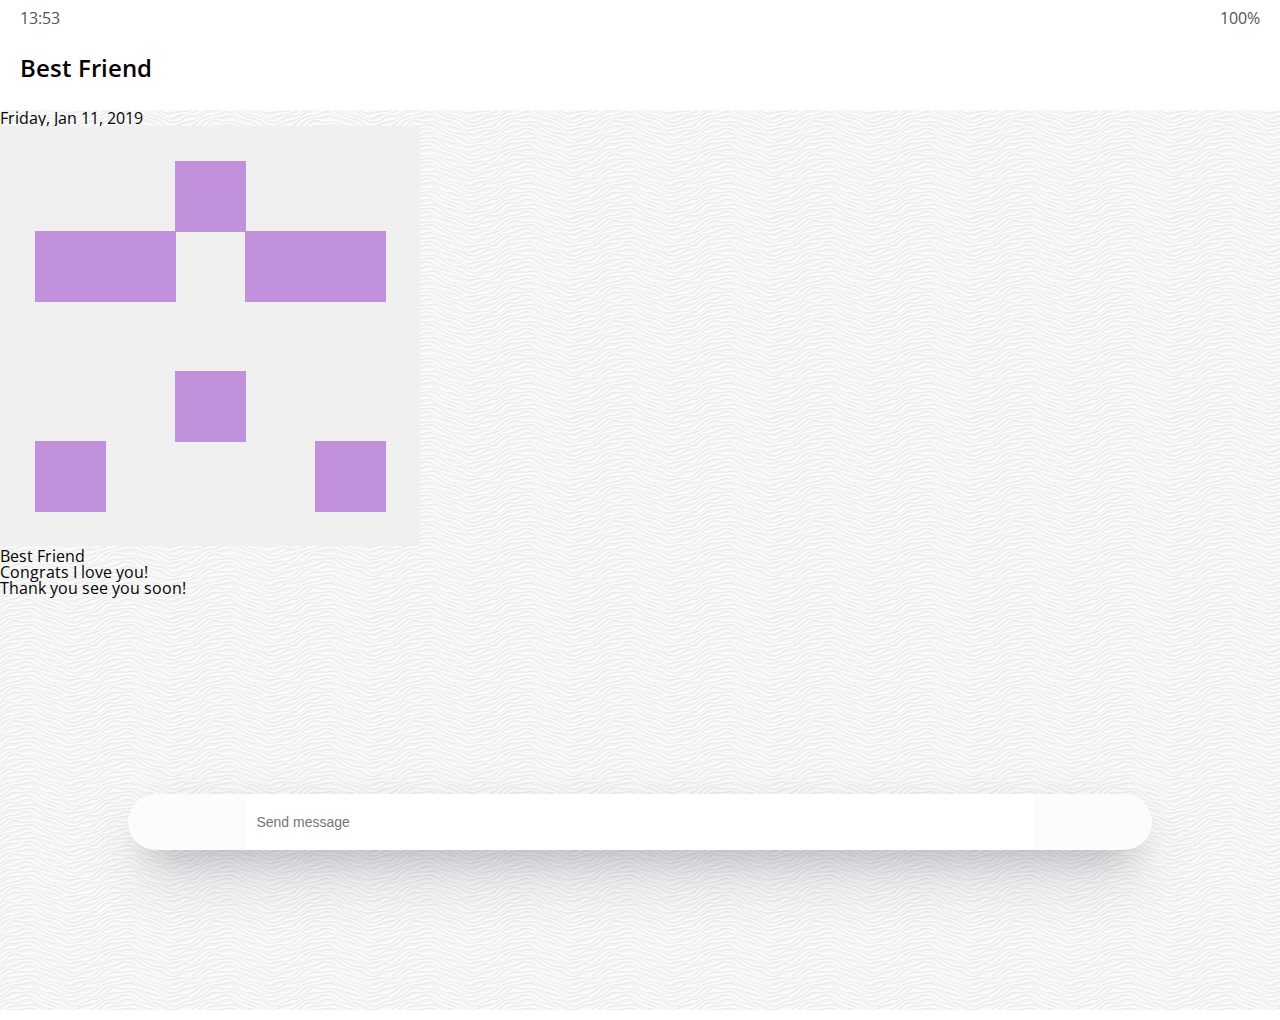
==== chat.html @ 8ab4a562 "#2.12 chats screen - part.1" ====
<!DOCTYPE html>
<html lang="ko">
  <head>
    <meta charset="UTF-8" />
    <meta
      name="viewport"
      content="width=device-width, user-scalable=no, initial-scale=1.0, maximum-scale=1.0, minimum-scale=1.0"
    />
    <meta http-equiv="X-UA-Compatible" content="ie=edge" />
    <link
      rel="stylesheet"
      href="https://use.fontawesome.com/releases/v5.8.1/css/all.css"
      integrity="sha384-50oBUHEmvpQ+1lW4y57PTFmhCaXp0ML5d60M1M7uH2+nqUivzIebhndOJK28anvf"
      crossorigin="anonymous"
    />
    <link rel="stylesheet" href="css/styles.css" />
    <title>Chat | Cacao Clone</title>
  </head>
  <body class="chats-body">
    <div class="status-bar">
      <div class="status-bar__column">
        <span class="status-bar__clock">13:53</span>
      </div>
      <div class="status-bar__column">
        <i class="fas fa-clock"></i>
        <i class="fas fa-volume-mute"></i>
        <i class="fas fa-wifi"></i>
        <i class="fas fa-battery-full"></i>
        <span class="status-bar__battery-level">100%</span>
      </div>
    </div>
    <header class="header">
      <div class="header__header-column">
        <a href="index.html">
          <i class="fas fa-arrow-left"></i>
        </a>
        <h1 class="header__title">Best Friend</h1>
      </div>
      <div class="header__header-column">
        <span class="header__icon">
          <i class="fas fa-search"></i>
        </span>
        <span class="header__icon">
          <i class="fas fa-bars"></i>
        </span>
      </div>
    </header>
    <main class="chat">
      <ul class="chat__messages">
        <span class="chat__timestamp">Friday, Jan 11, 2019</span>
        <li class="incoming-message message">
          <img src="images/avatar.png" class="m-avatar message-avatar" alt="" />
          <div class="message__content">
            <span class="message__author">Best Friend</span>
            <div class="message_bubble">
              Congrats I love you!
            </div>
          </div>
          <span class="message__timestamp"></span>
        </li>
        <li class="incoming-message message">
          <span class="message__timestamp"></span>
          <div class="message__content">
            <div class="message_bubble">
              Thank you see you soon!
            </div>
          </div>
        </li>
      </ul>
    </main>
    <div class="chat__write">
      <div class="chat__write-column">
        <i class="far fa-plus-square"></i>
      </div>
      <div class="chat__write-column">
        <input
          type="text"
          placeholder="Send message"
          class="chat__write-input"
        />
      </div>
      <div class="chat__write-column">
        <span class="chat__write-icon">
            <i class="far fa-smile-wink"></i>
        </span
        ><span class="chat__write-icon">
          <i class="fas fa-microphone"></i>
      </span>
      </div>
    </div>
  </body>
</html>
---- css/styles.css ----
@import url("https://fonts.googleapis.com/css?family=Open+Sans:300,400,600");
@import "reset.css";
@import "status-bar.css";
@import "header.css";
@import "nav-bar.css";
@import "friend.css";
@import "friends.css";
@import "find.css";
@import "more.css";
@import "settings.css";
@import "chat.css";

* {
  box-sizing: border-box;
}

body {
  background-color: white;
  padding: 10px 20px;
  color: #020202;
  font-family: "Open Sans", -apple-system, BlinkMacSystemFont, "Segoe UI",
    Roboto, Oxygen, Ubuntu, Cantarell, "Helvetica Neue", sans-serif;
}

a {
  color: inherit;
  text-decoration: none;
}
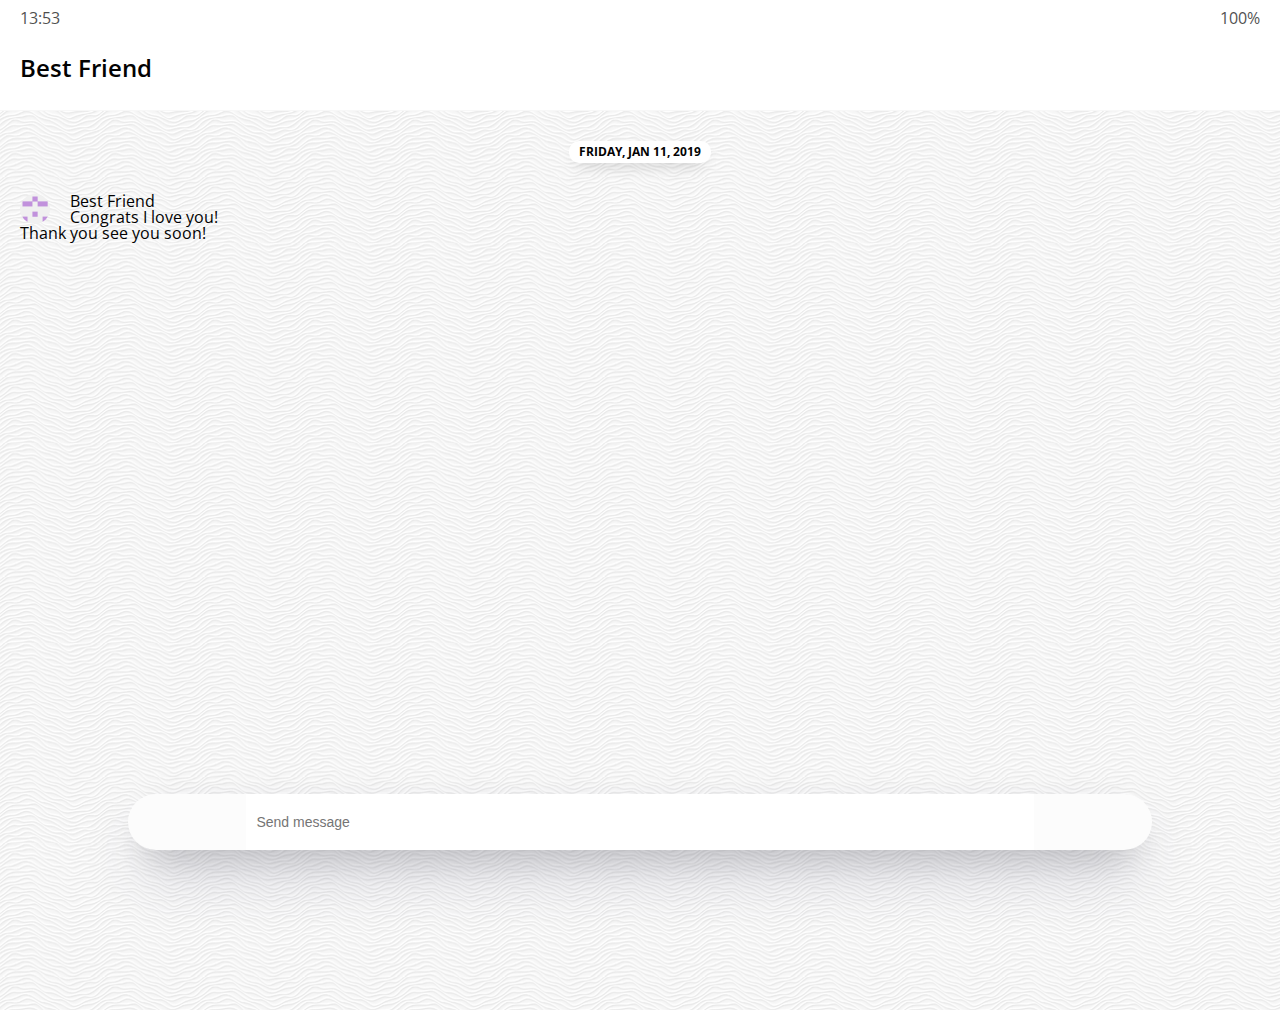
==== commit 53159e94: "#chats screen part two" ====
--- a/chat.html
+++ b/chat.html
@@ -45,7 +45,7 @@
         </span>
       </div>
     </header>
-    <main class="chat">
+    <main class="chat-screen">
       <ul class="chat__messages">
         <span class="chat__timestamp">Friday, Jan 11, 2019</span>
         <li class="incoming-message message">
@@ -56,10 +56,9 @@
               Congrats I love you!
             </div>
           </div>
-          <span class="message__timestamp"></span>
         </li>
         <li class="incoming-message message">
-          <span class="message__timestamp"></span>
+          <span class="sent__timestamp"></span>
           <div class="message__content">
             <div class="message_bubble">
               Thank you see you soon!
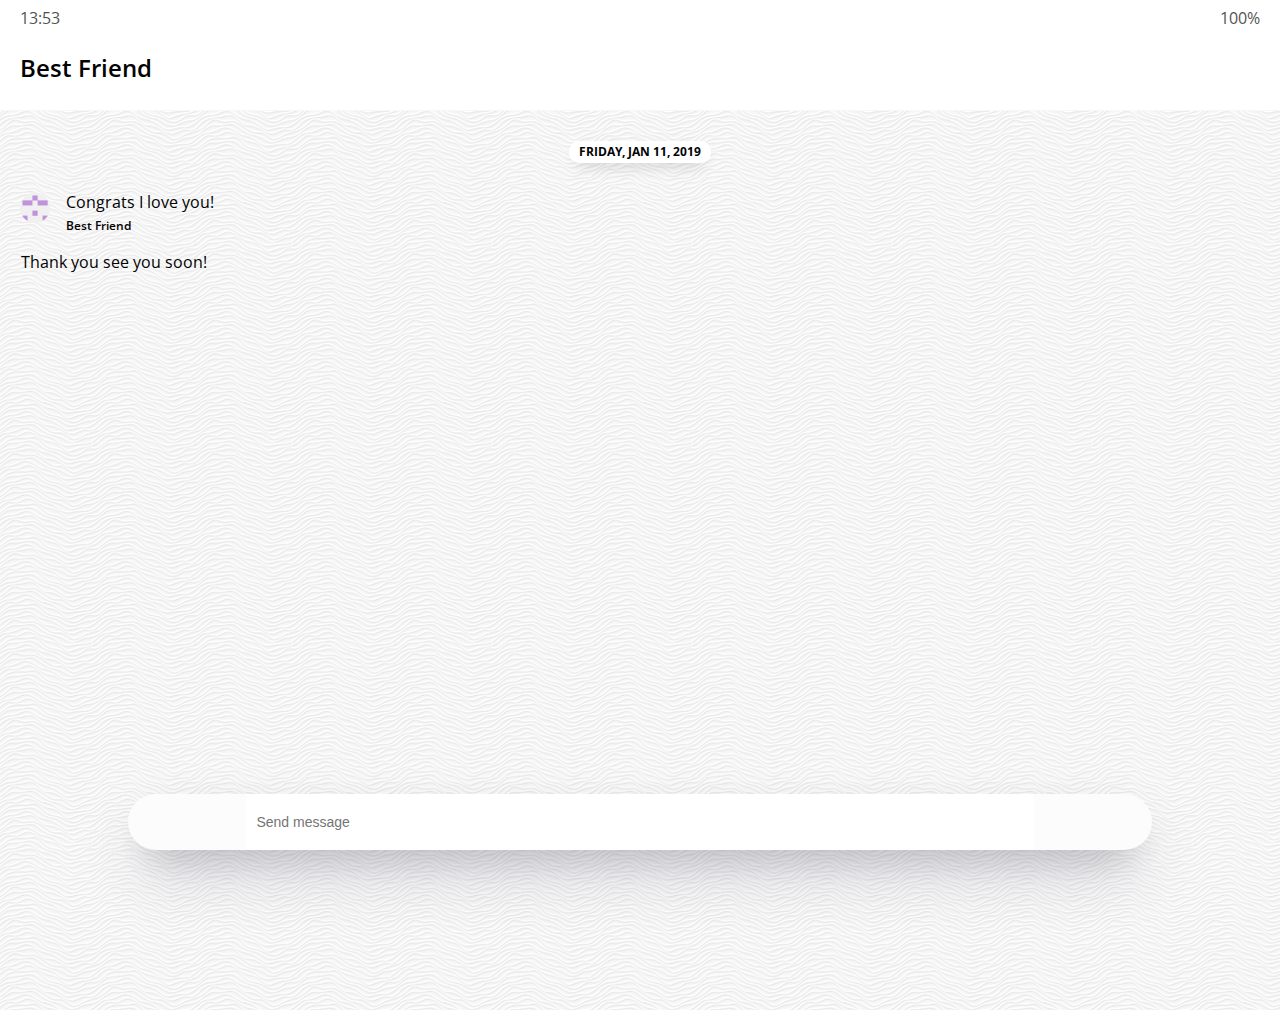
==== commit 20912614: "#2.14 chat screen -part.3" ====
--- a/chat.html
+++ b/chat.html
@@ -51,14 +51,13 @@
         <li class="incoming-message message">
           <img src="images/avatar.png" class="m-avatar message-avatar" alt="" />
           <div class="message__content">
-            <span class="message__author">Best Friend</span>
             <div class="message_bubble">
               Congrats I love you!
             </div>
+            <span class="message__author">Best Friend</span>
           </div>
         </li>
         <li class="incoming-message message">
-          <span class="sent__timestamp"></span>
           <div class="message__content">
             <div class="message_bubble">
               Thank you see you soon!
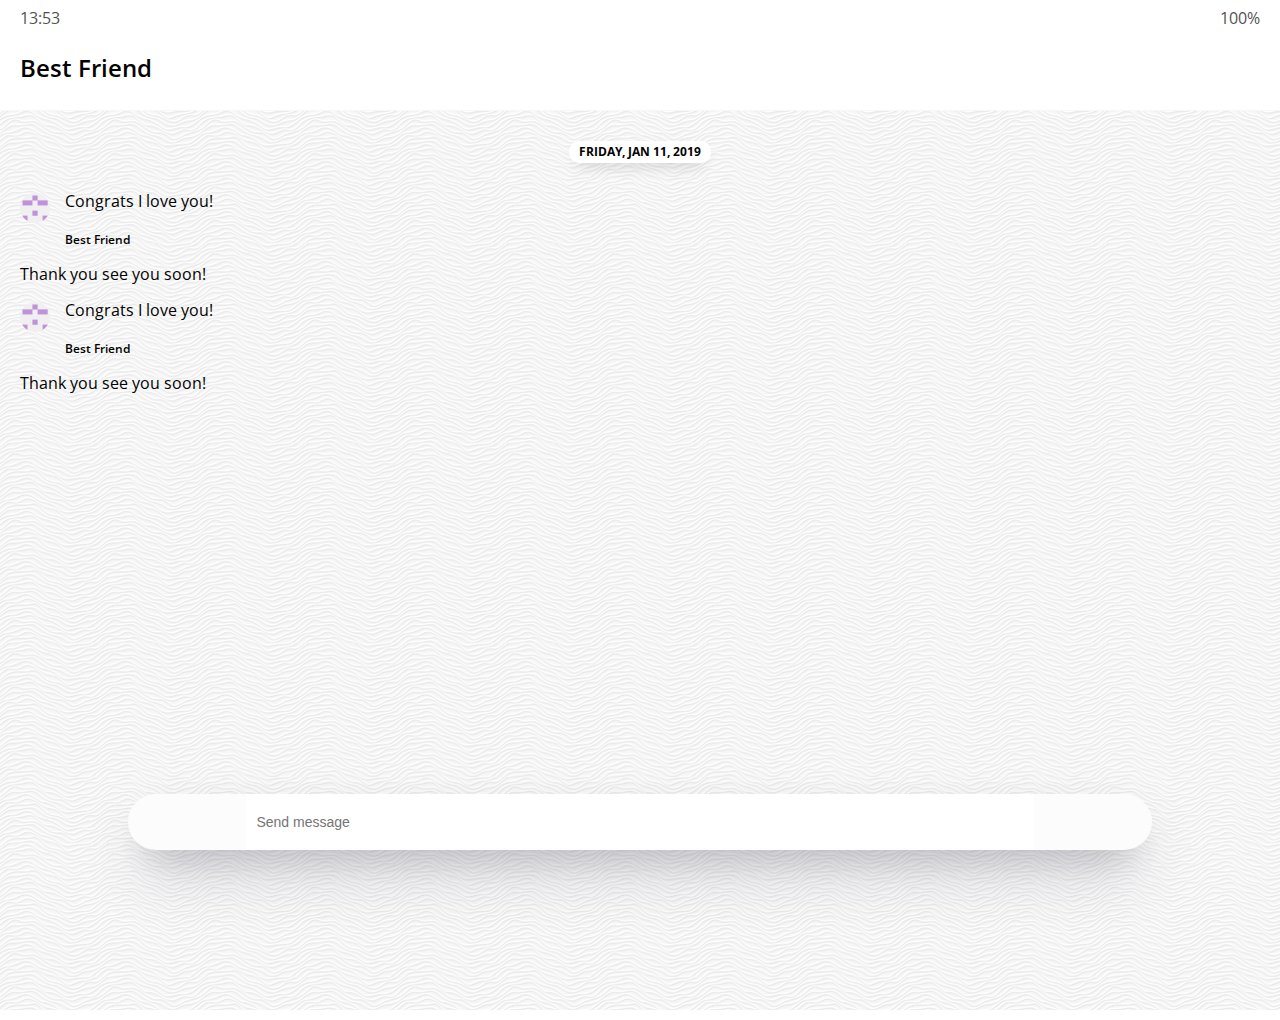
==== commit e6c7de57: "#2.15 chat screen part.4" ====
--- a/chat.html
+++ b/chat.html
@@ -51,17 +51,33 @@
         <li class="incoming-message message">
           <img src="images/avatar.png" class="m-avatar message-avatar" alt="" />
           <div class="message__content">
-            <div class="message_bubble">
+            <span class="message_bubble">
               Congrats I love you!
-            </div>
+            </span>
             <span class="message__author">Best Friend</span>
           </div>
         </li>
         <li class="incoming-message message">
           <div class="message__content">
-            <div class="message_bubble">
+            <span class="message_bubble">
               Thank you see you soon!
-            </div>
+            </span>
+          </div>
+        </li>
+        <li class="incoming-message message">
+          <img src="images/avatar.png" class="m-avatar message-avatar" alt="" />
+          <div class="message__content">
+            <span class="message_bubble">
+              Congrats I love you!
+            </span>
+            <span class="message__author">Best Friend</span>
+          </div>
+        </li>
+        <li class="incoming-message message">
+          <div class="message__content">
+            <span class="message_bubble">
+              Thank you see you soon!
+            </span>
           </div>
         </li>
       </ul>
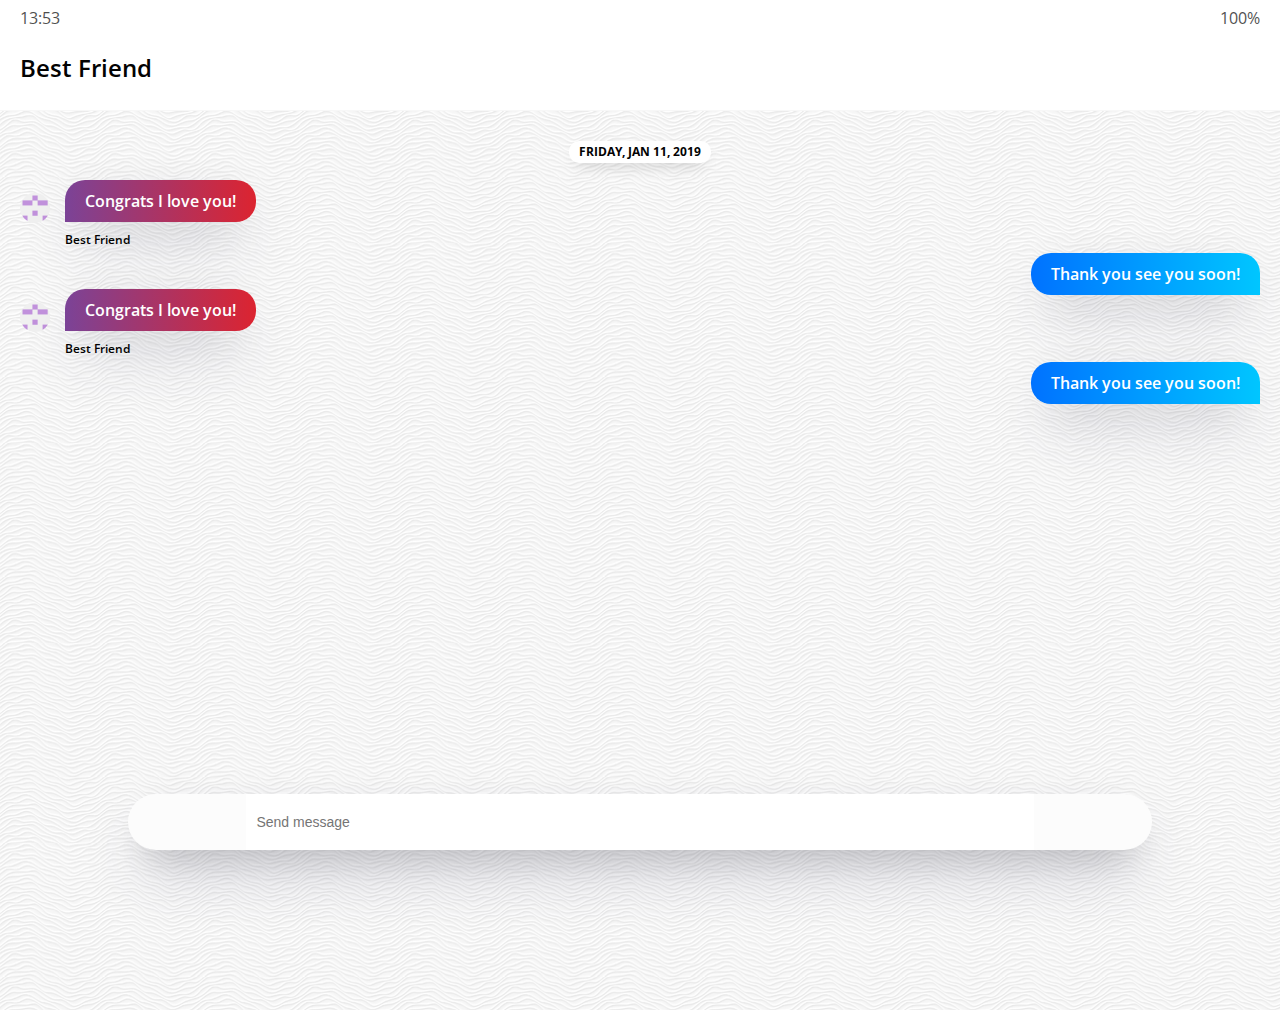
==== commit 6ce6d76b: "chat screen 오류 수정" ====
--- a/chat.html
+++ b/chat.html
@@ -51,15 +51,15 @@
         <li class="incoming-message message">
           <img src="images/avatar.png" class="m-avatar message-avatar" alt="" />
           <div class="message__content">
-            <span class="message_bubble">
+            <span class="message__bubble">
               Congrats I love you!
             </span>
             <span class="message__author">Best Friend</span>
           </div>
         </li>
-        <li class="incoming-message message">
+        <li class="sent-message message">
           <div class="message__content">
-            <span class="message_bubble">
+            <span class="message__bubble">
               Thank you see you soon!
             </span>
           </div>
@@ -67,15 +67,15 @@
         <li class="incoming-message message">
           <img src="images/avatar.png" class="m-avatar message-avatar" alt="" />
           <div class="message__content">
-            <span class="message_bubble">
+            <span class="message__bubble">
               Congrats I love you!
             </span>
             <span class="message__author">Best Friend</span>
           </div>
         </li>
-        <li class="incoming-message message">
+        <li class="sent-message message">
           <div class="message__content">
-            <span class="message_bubble">
+            <span class="message__bubble">
               Thank you see you soon!
             </span>
           </div>
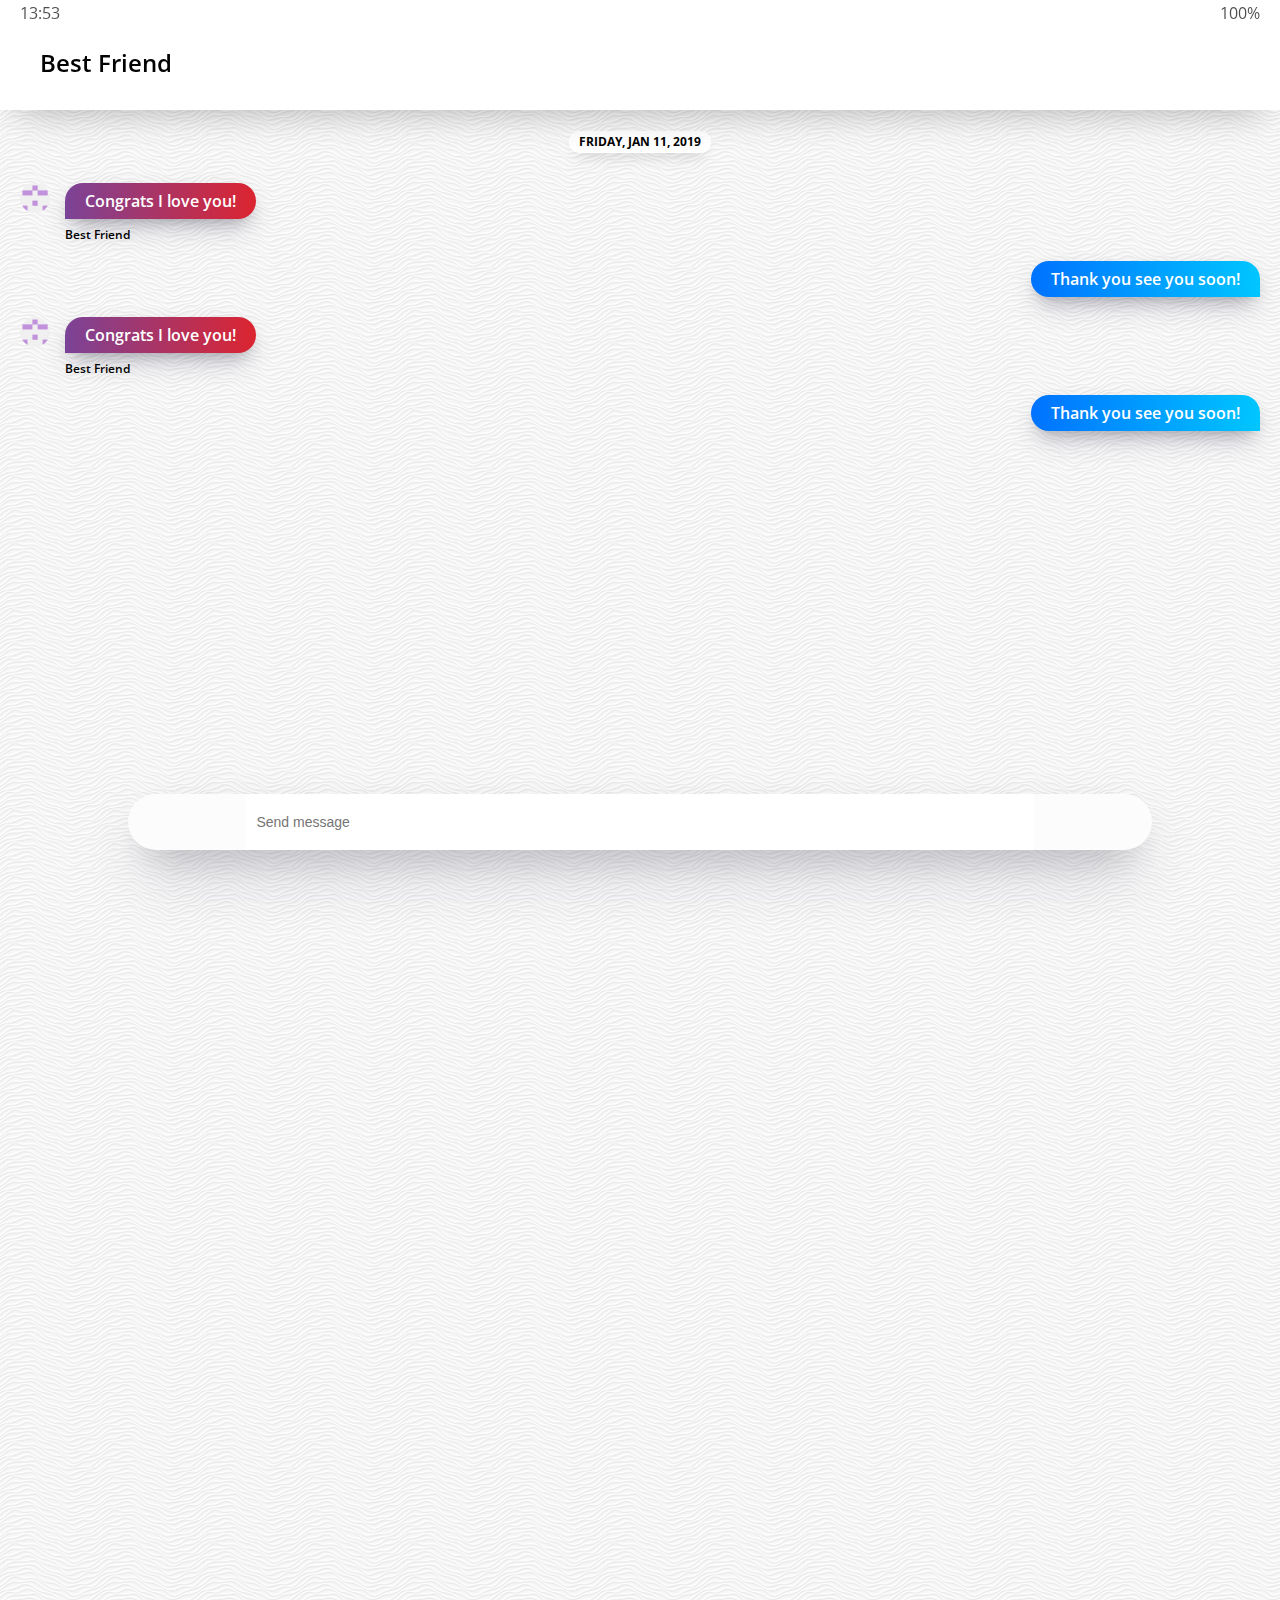
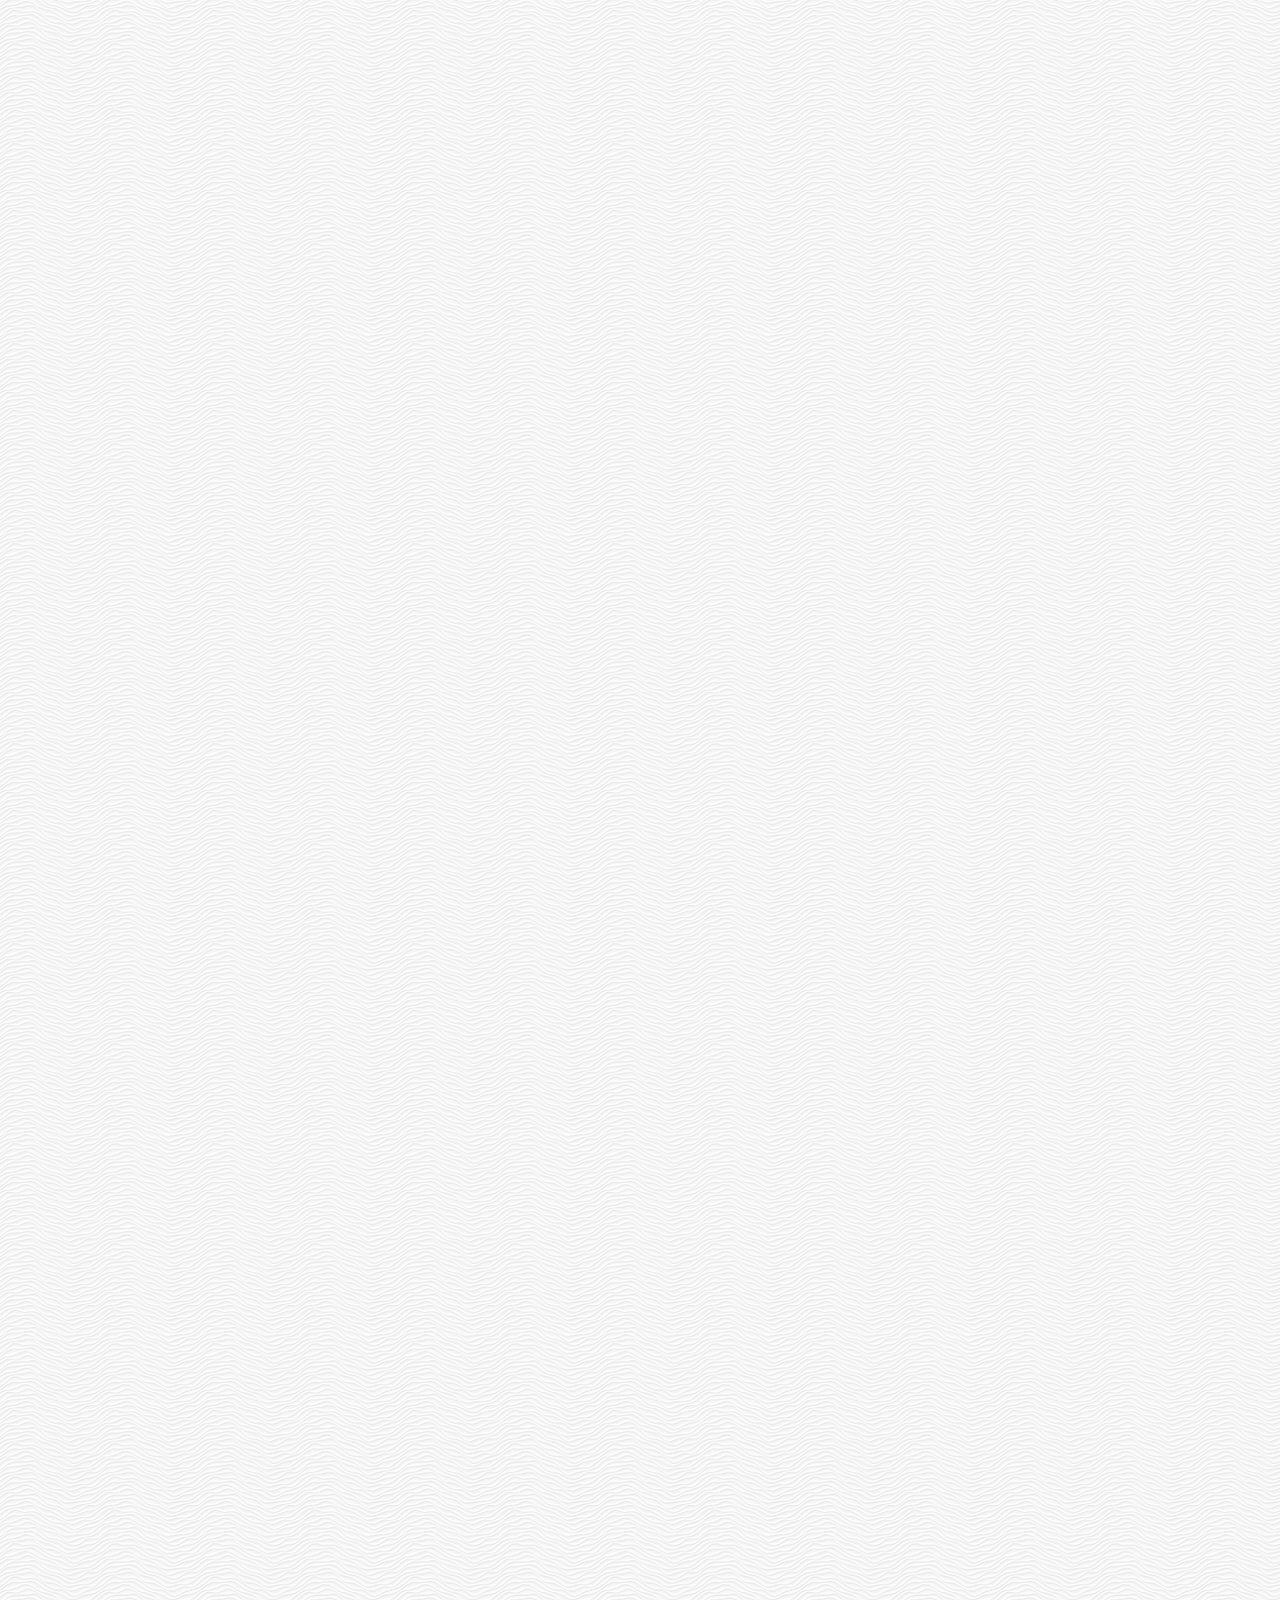
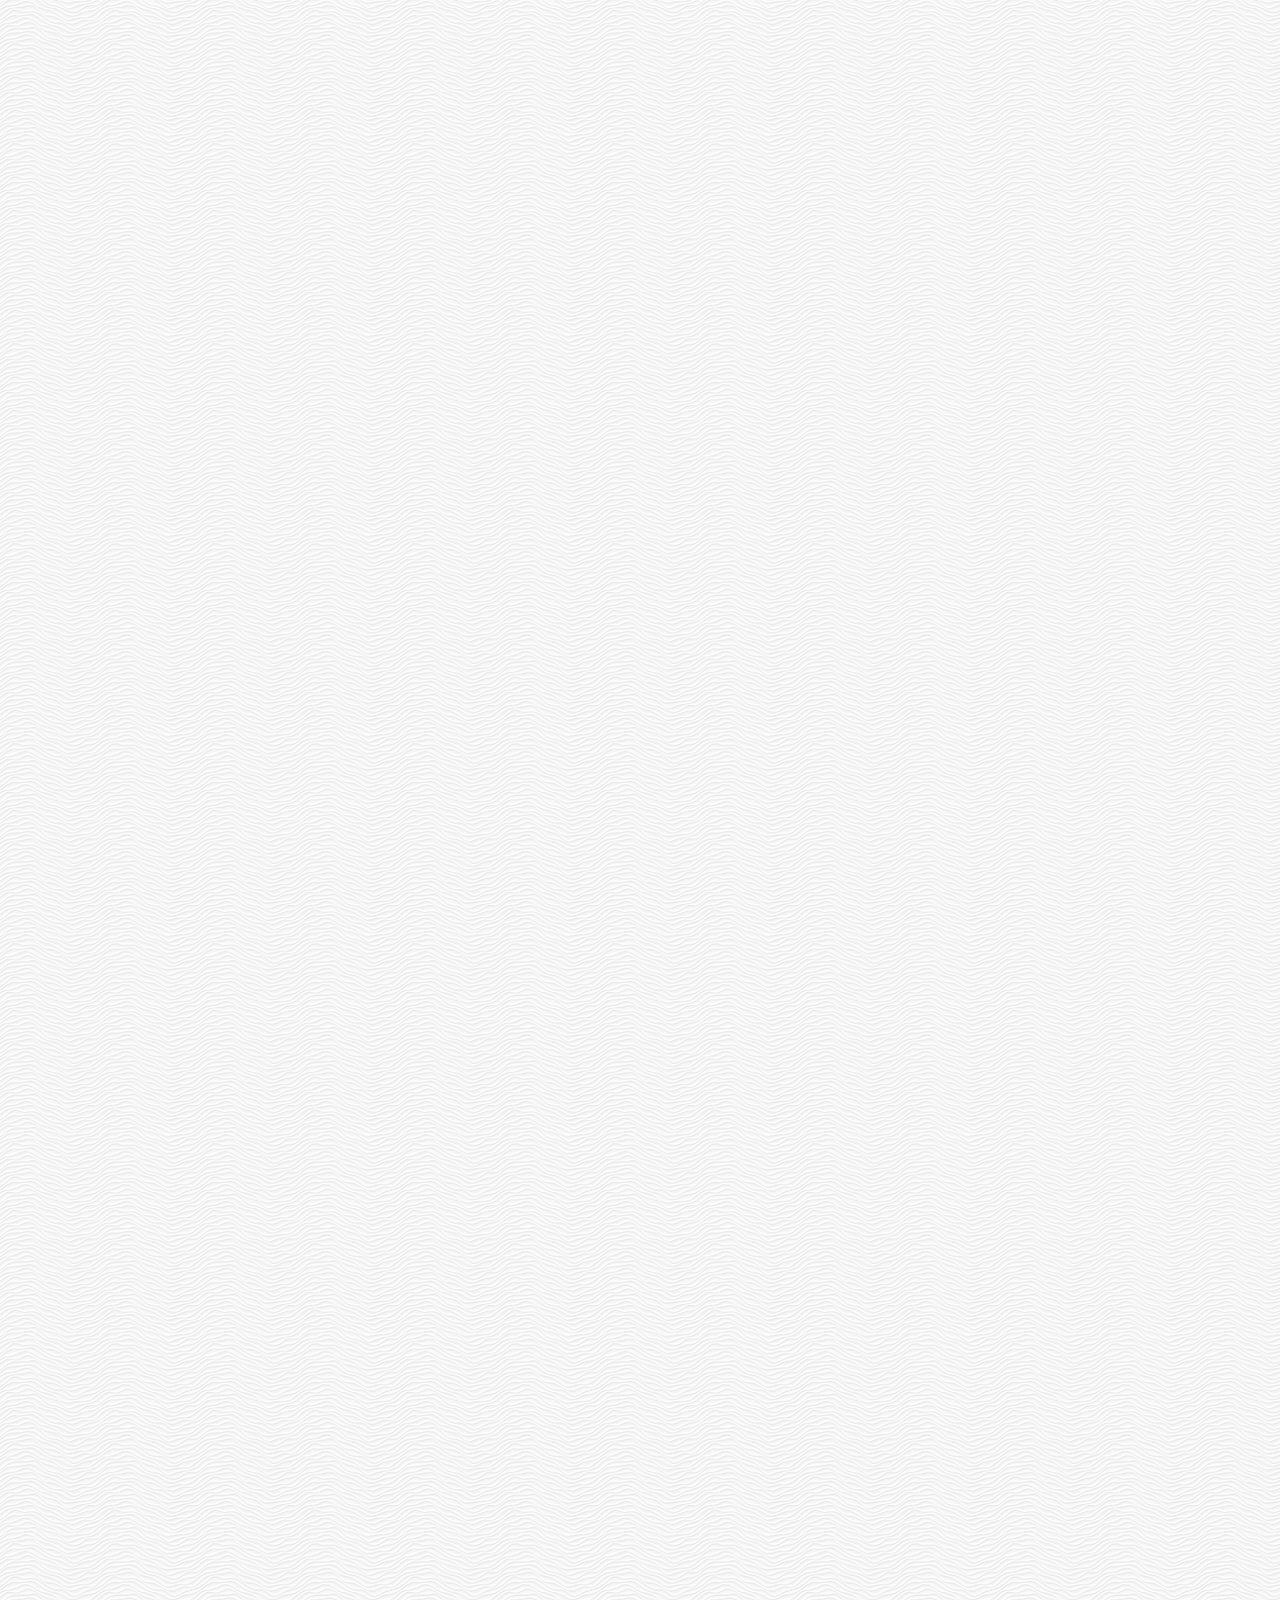
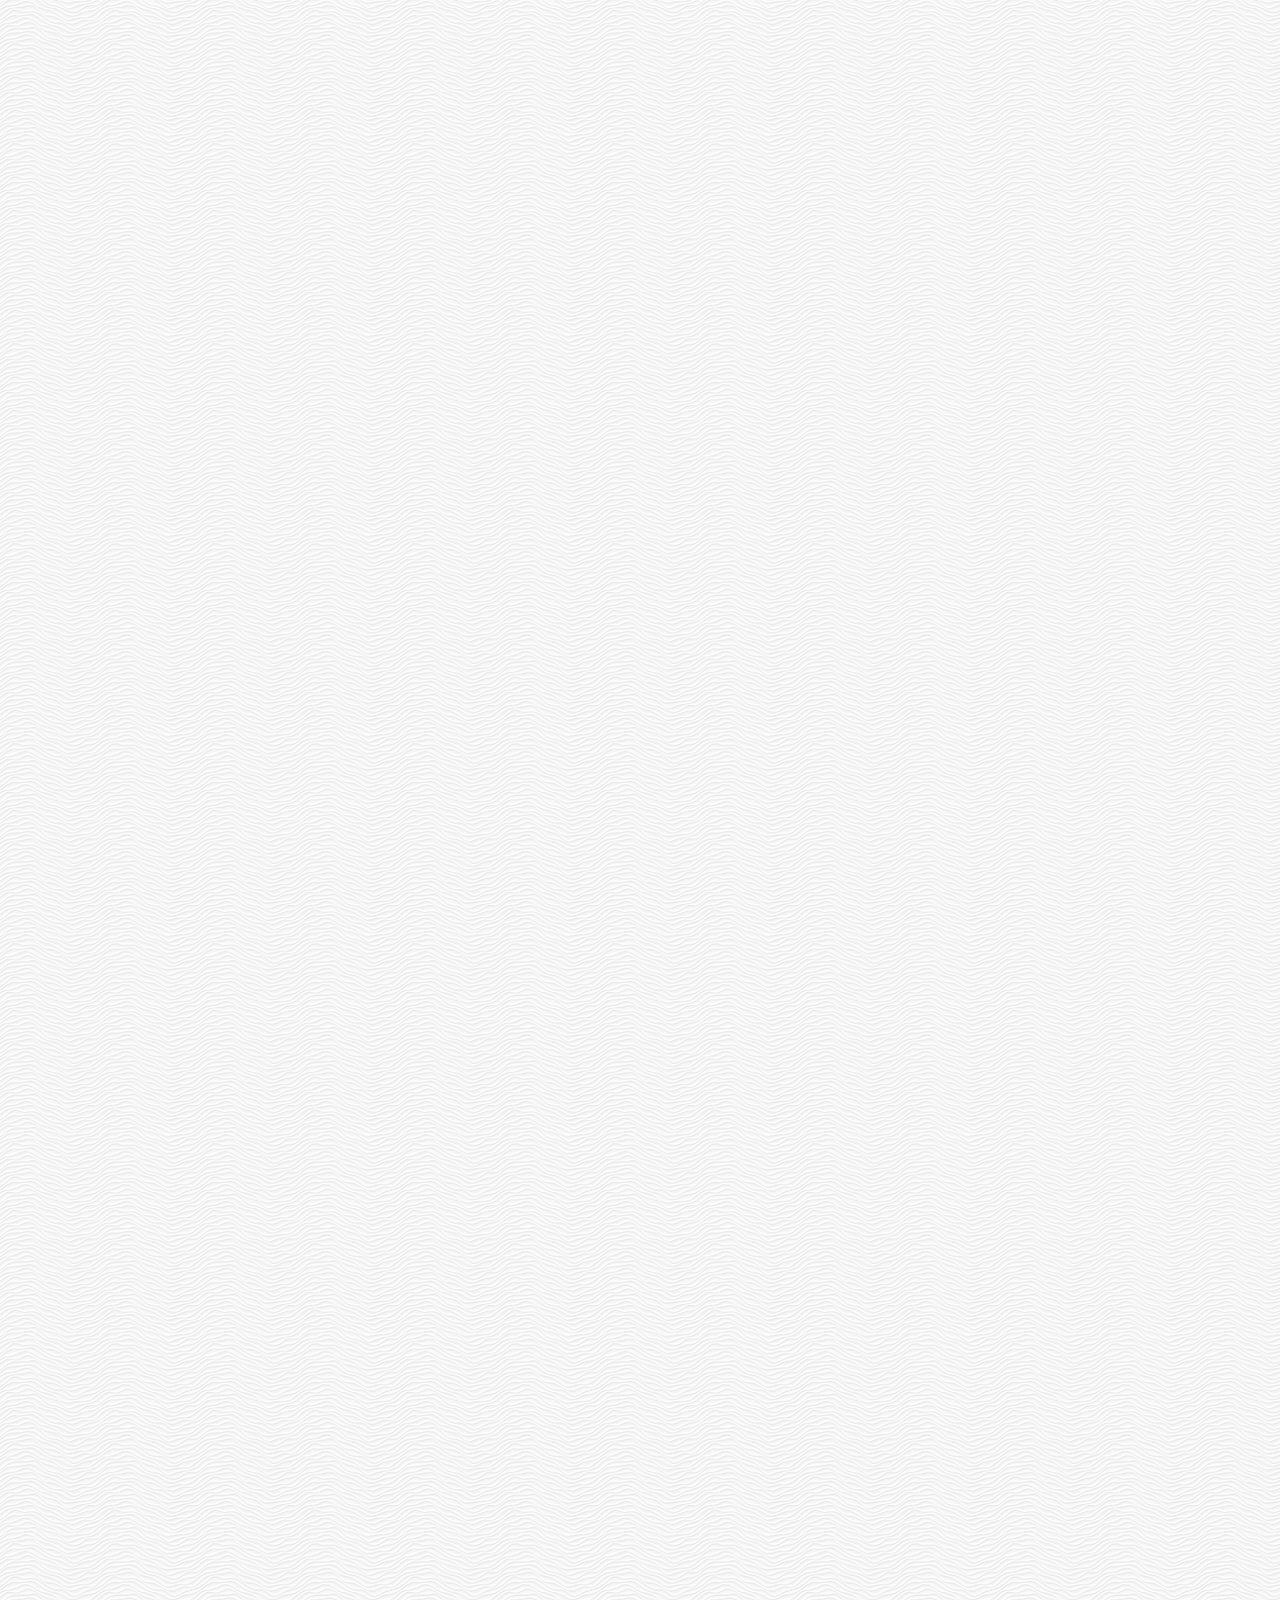
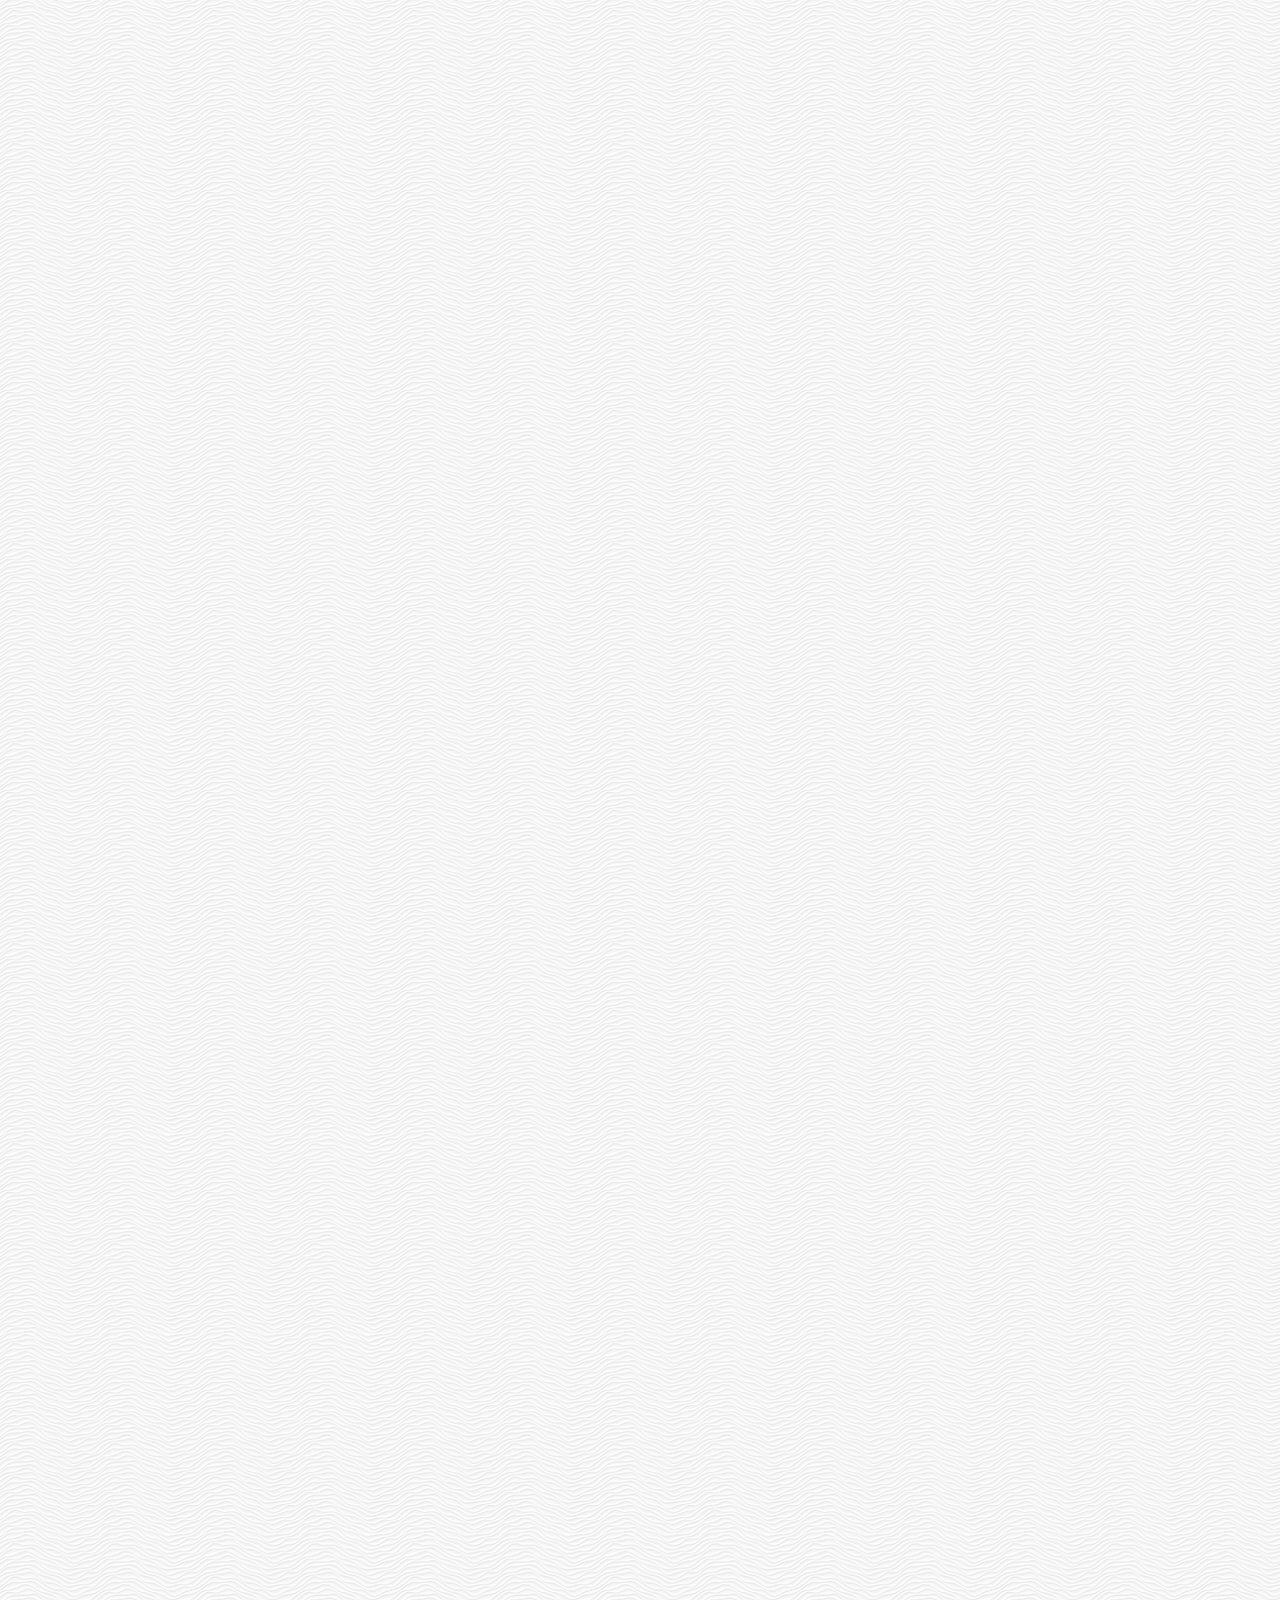
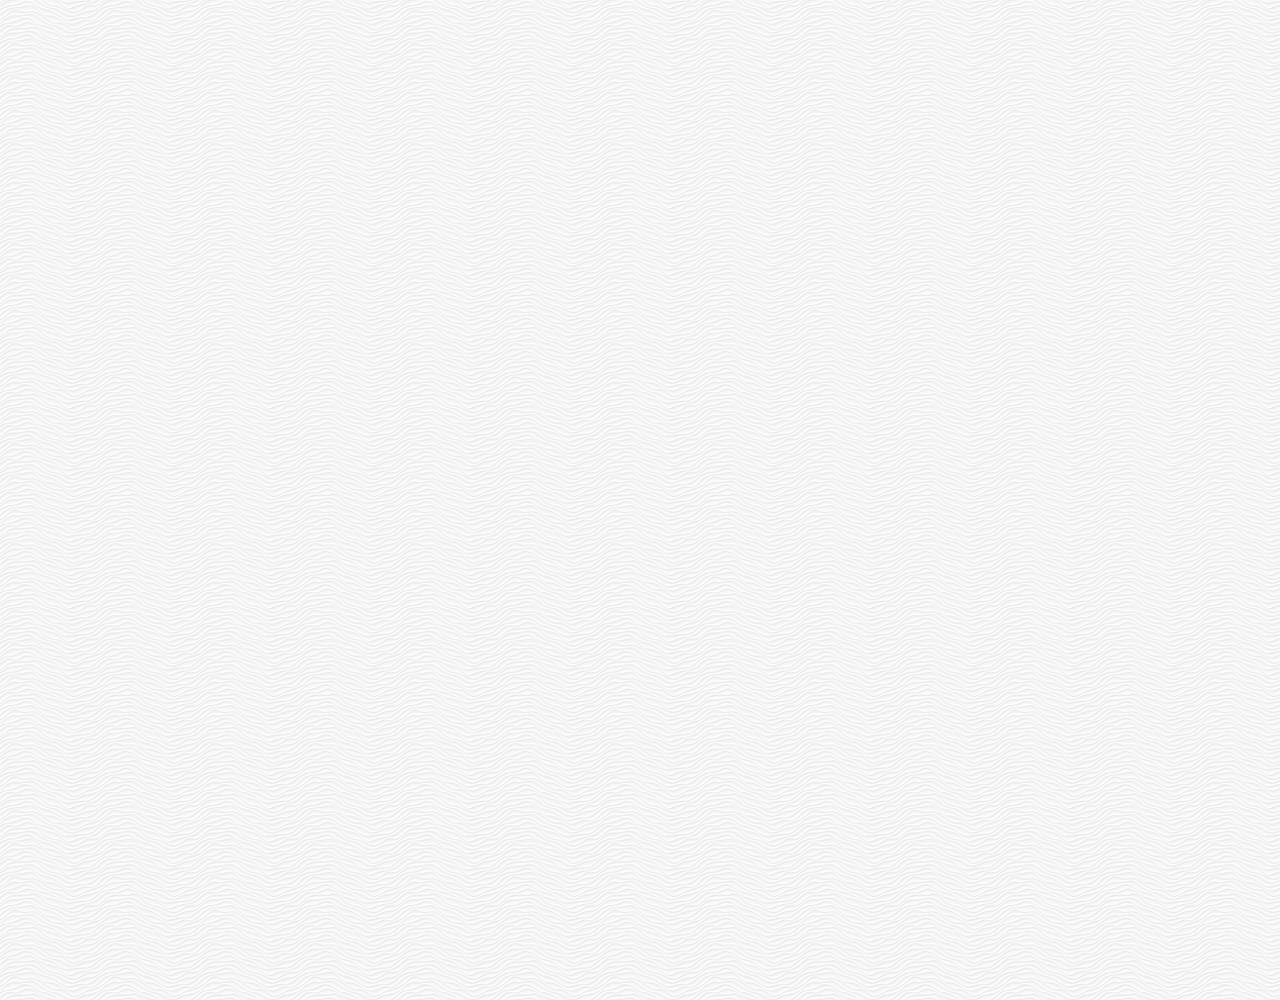
==== commit 796b2c63: "#3.0 fixed header" ====
--- a/chat.html
+++ b/chat.html
@@ -17,34 +17,36 @@
     <title>Chat | Cacao Clone</title>
   </head>
   <body class="chats-body">
-    <div class="status-bar">
-      <div class="status-bar__column">
-        <span class="status-bar__clock">13:53</span>
+    <div class="header-wrapper">
+      <div class="status-bar">
+        <div class="status-bar__column">
+          <span class="status-bar__clock">13:53</span>
+        </div>
+        <div class="status-bar__column">
+          <i class="fas fa-clock"></i>
+          <i class="fas fa-volume-mute"></i>
+          <i class="fas fa-wifi"></i>
+          <i class="fas fa-battery-full"></i>
+          <span class="status-bar__battery-level">100%</span>
+        </div>
       </div>
-      <div class="status-bar__column">
-        <i class="fas fa-clock"></i>
-        <i class="fas fa-volume-mute"></i>
-        <i class="fas fa-wifi"></i>
-        <i class="fas fa-battery-full"></i>
-        <span class="status-bar__battery-level">100%</span>
-      </div>
+      <header class="header">
+        <div class="header__header-column">
+          <a href="index.html" class="header__back-btn">
+            <i class="fas fa-arrow-left"></i>
+          </a>
+          <h1 class="header__title">Best Friend</h1>
+        </div>
+        <div class="header__header-column">
+          <span class="header__icon">
+            <i class="fas fa-search"></i>
+          </span>
+          <span class="header__icon">
+            <i class="fas fa-bars"></i>
+          </span>
+        </div>
+      </header>
     </div>
-    <header class="header">
-      <div class="header__header-column">
-        <a href="index.html">
-          <i class="fas fa-arrow-left"></i>
-        </a>
-        <h1 class="header__title">Best Friend</h1>
-      </div>
-      <div class="header__header-column">
-        <span class="header__icon">
-          <i class="fas fa-search"></i>
-        </span>
-        <span class="header__icon">
-          <i class="fas fa-bars"></i>
-        </span>
-      </div>
-    </header>
     <main class="chat-screen">
       <ul class="chat__messages">
         <span class="chat__timestamp">Friday, Jan 11, 2019</span>
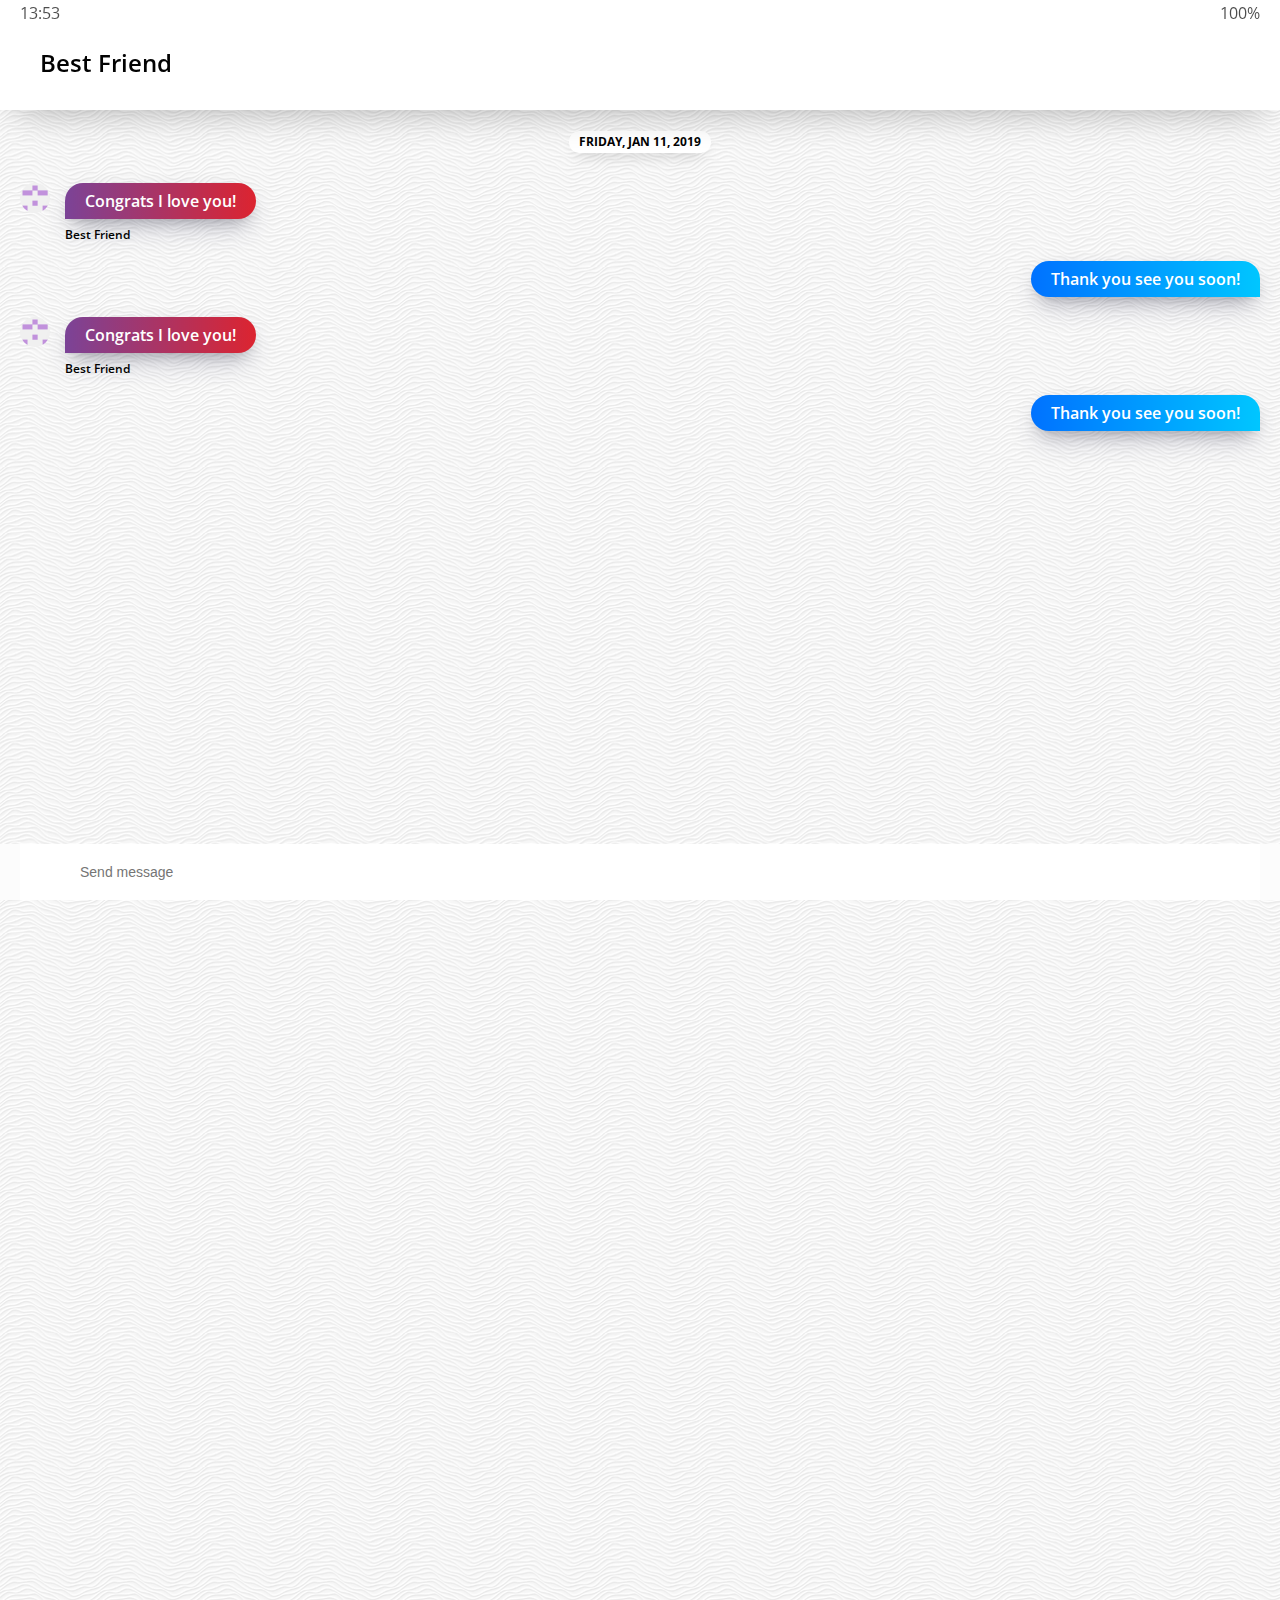
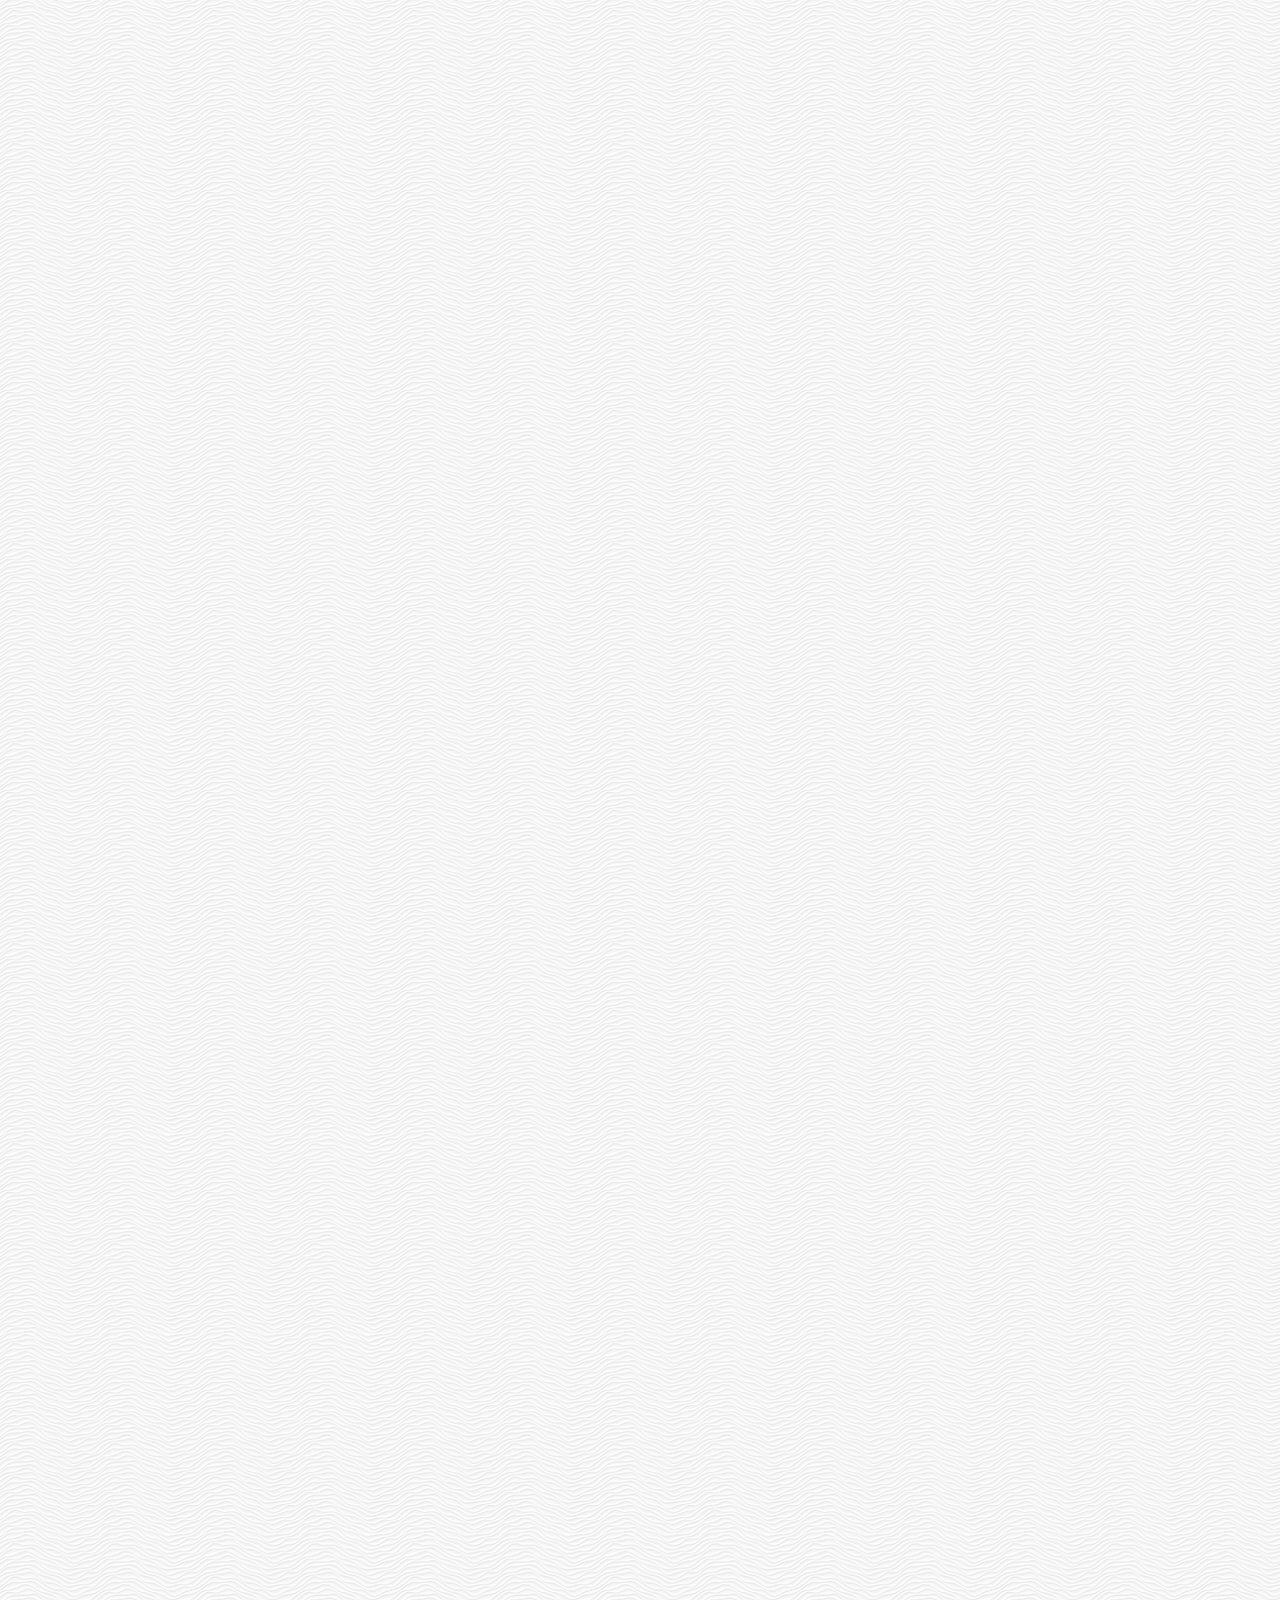
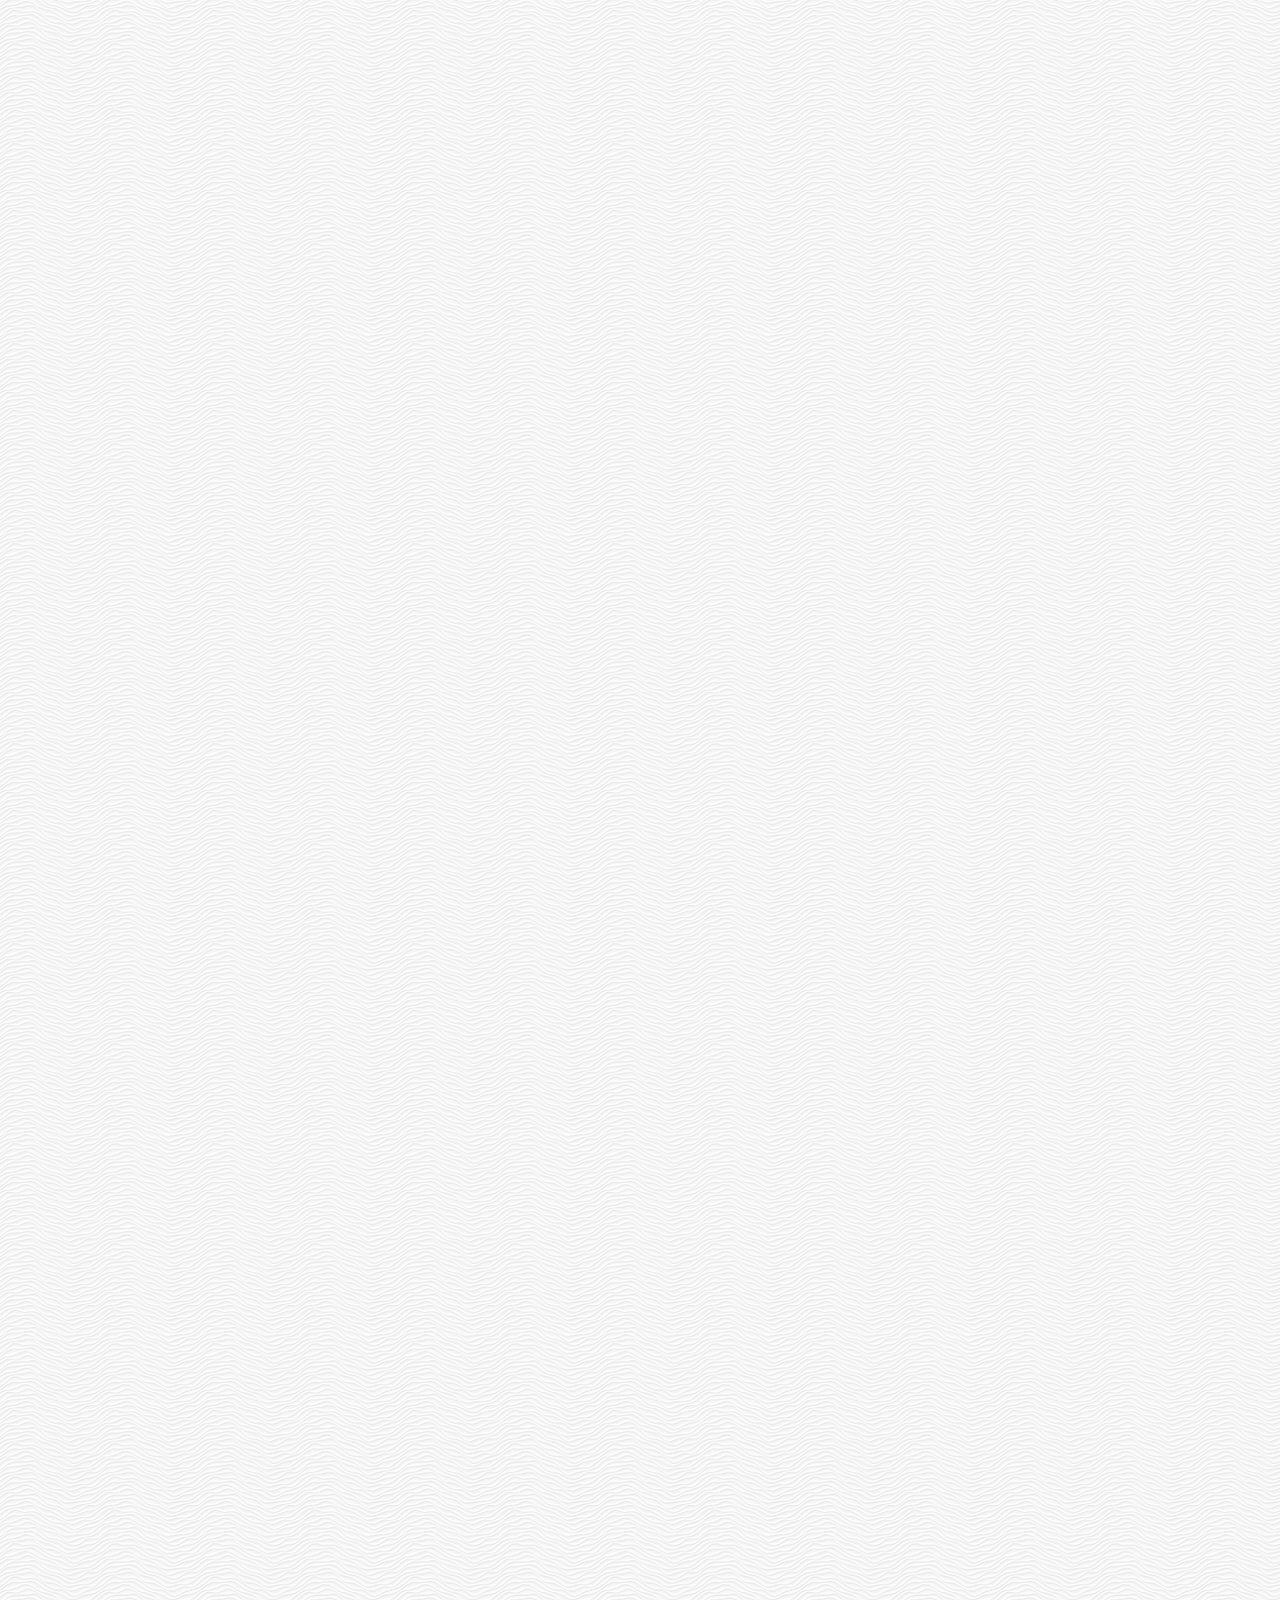
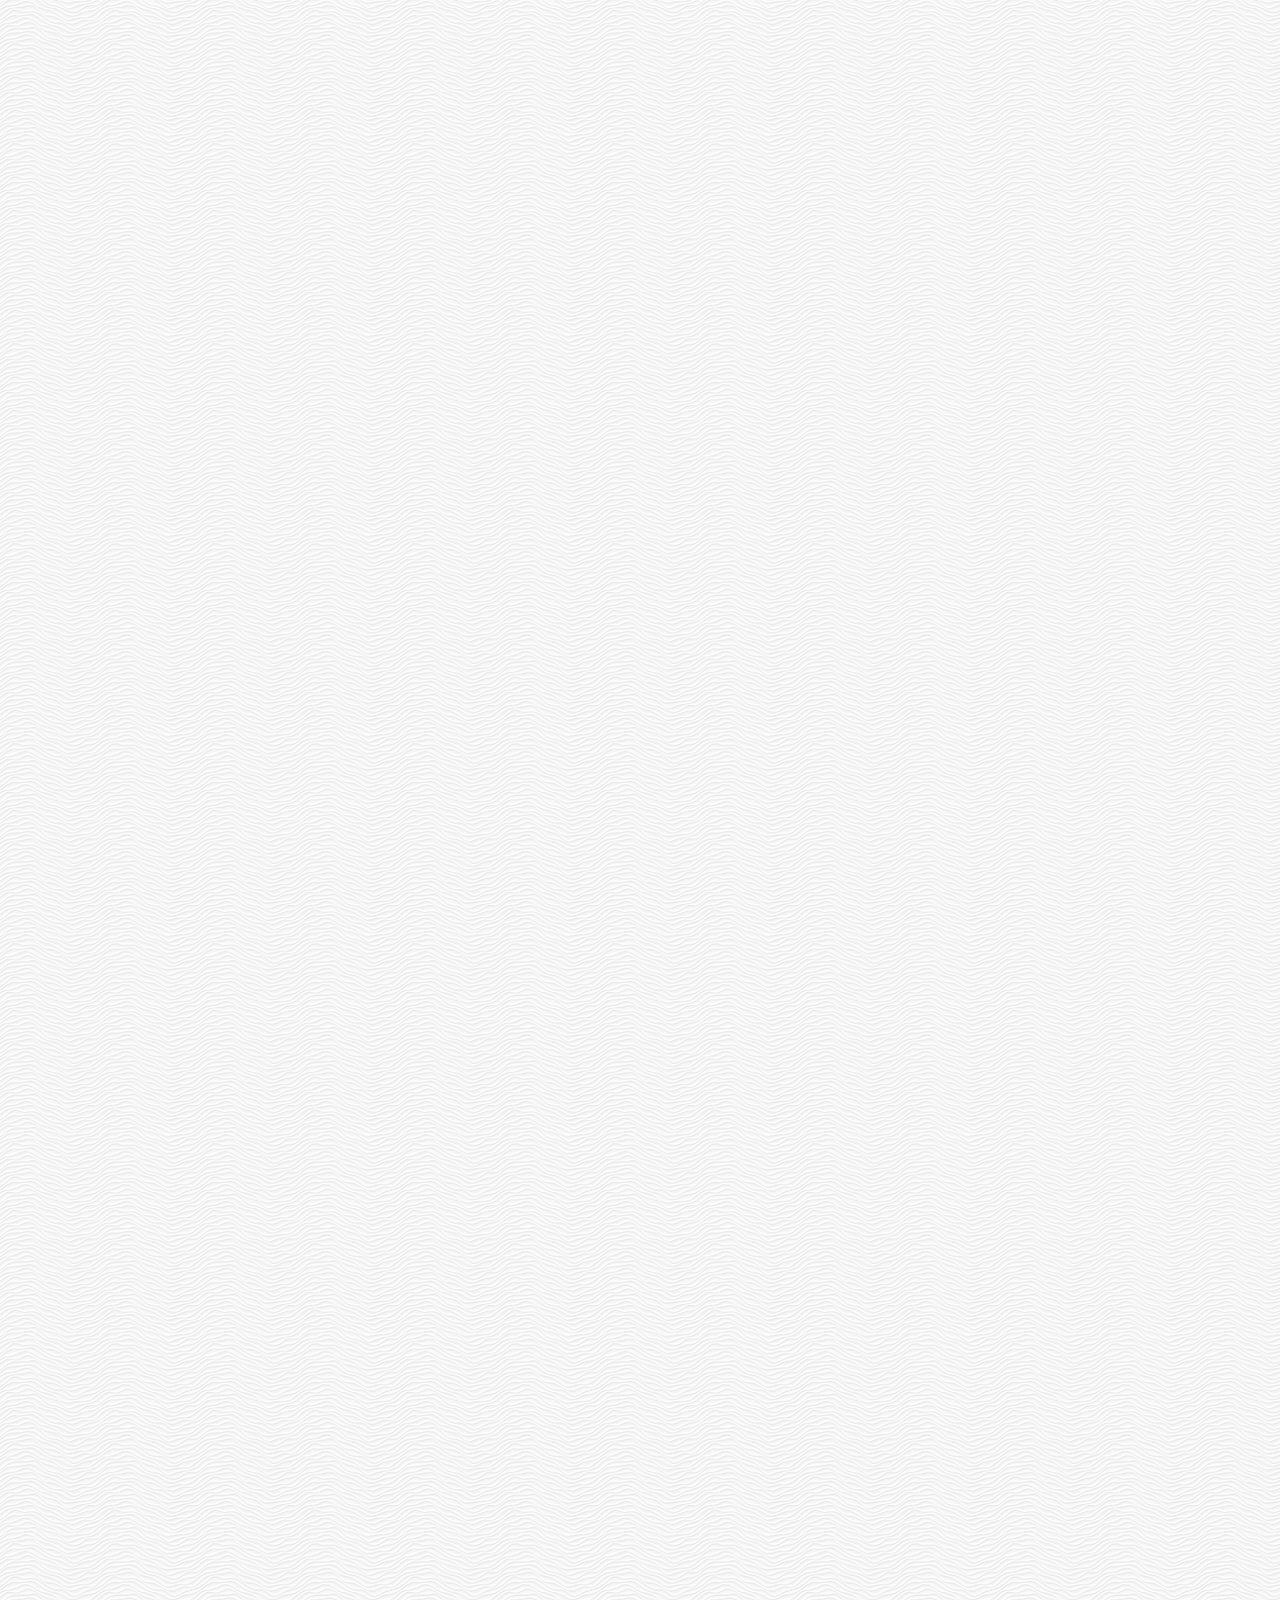
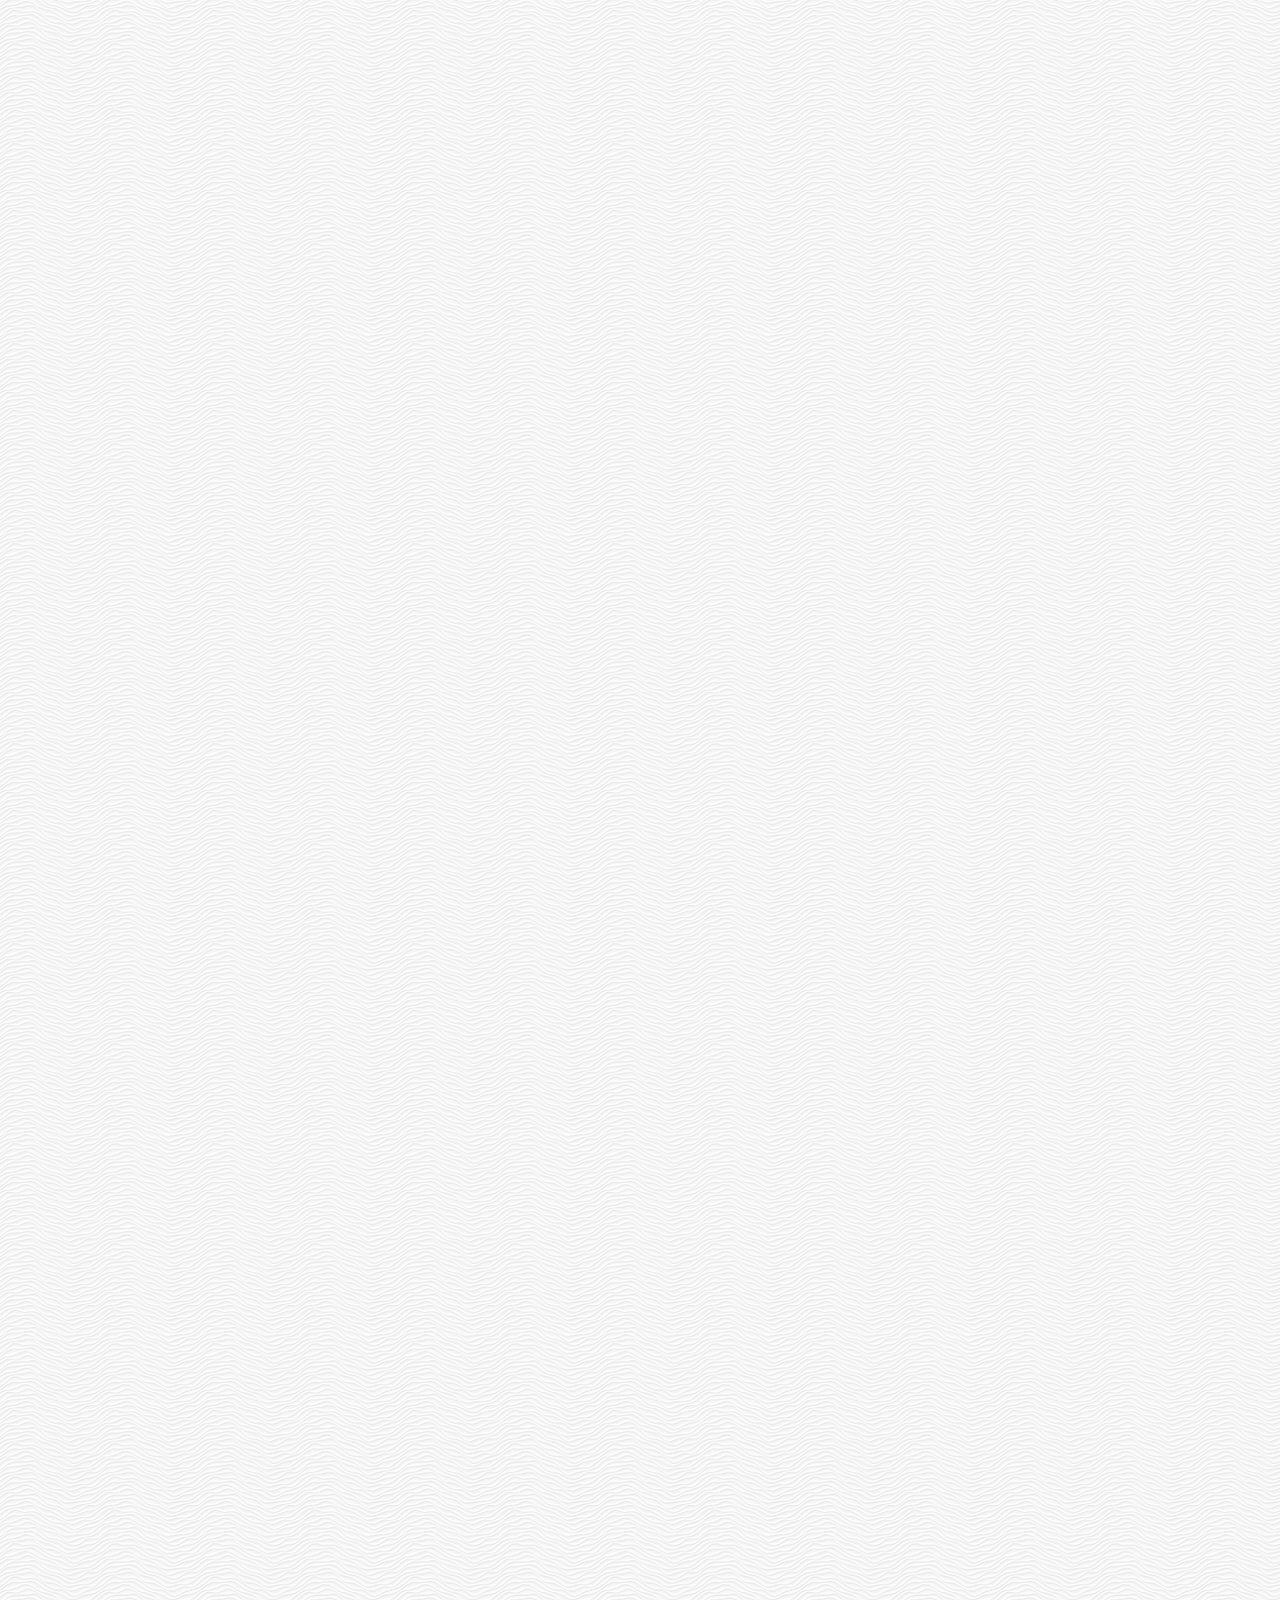
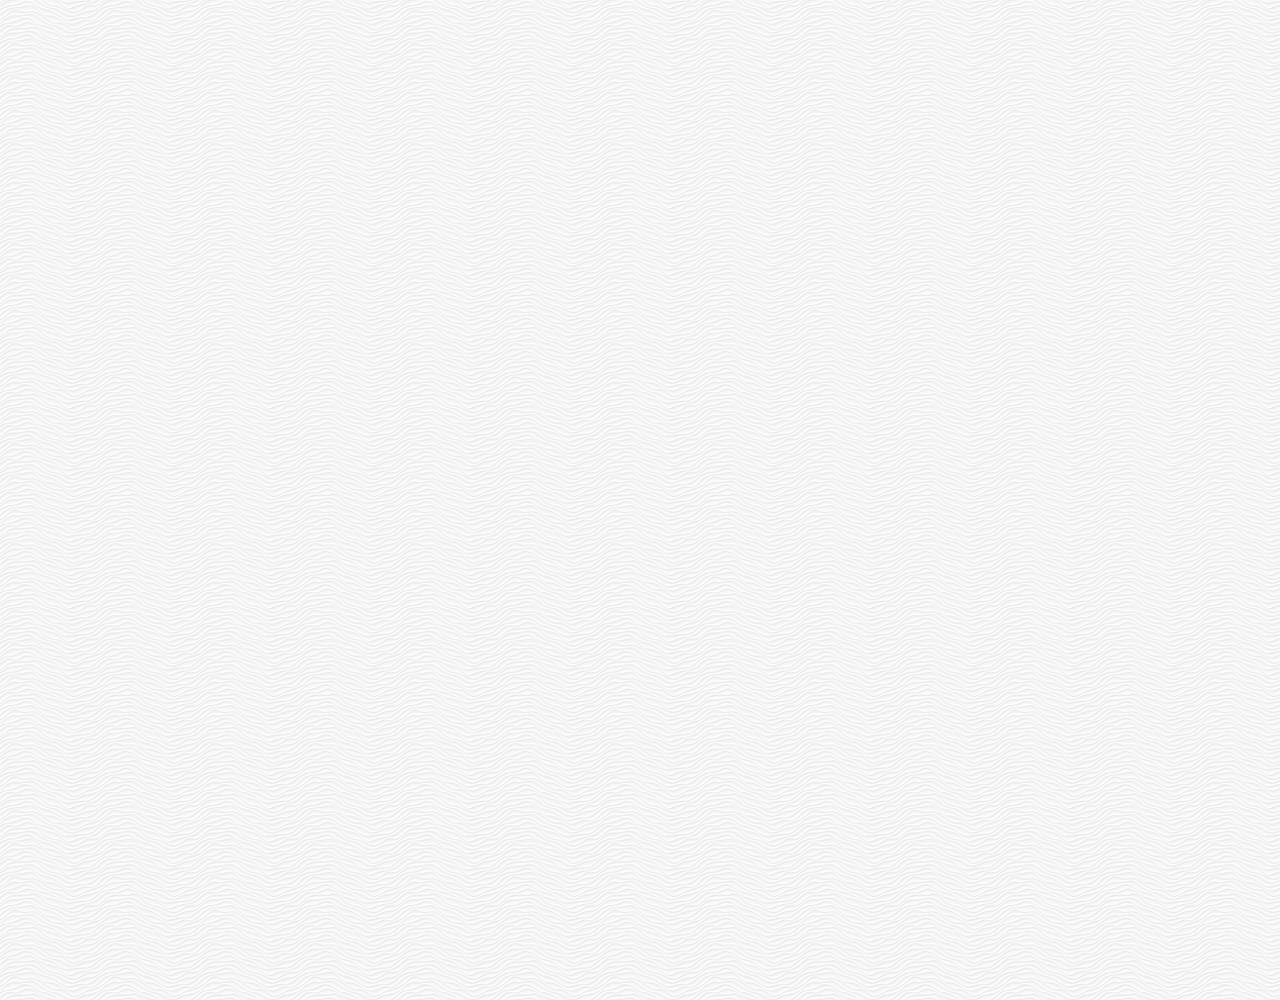
==== commit 82c776bc: "#3.1 chat screen" ====
--- a/chat.html
+++ b/chat.html
@@ -84,24 +84,23 @@
         </li>
       </ul>
     </main>
-    <div class="chat__write">
-      <div class="chat__write-column">
-        <i class="far fa-plus-square"></i>
+    <div class="chat__write--container">
+      <input
+        type="text"
+        placeholder="Send message"
+        class="chat__write"
+        class="chat__write-input"
+      />
+      <div class="chat__icon-left chat__icon">
+          <i class="far fa-plus-square"></i>
       </div>
-      <div class="chat__write-column">
-        <input
-          type="text"
-          placeholder="Send message"
-          class="chat__write-input"
-        />
-      </div>
-      <div class="chat__write-column">
+      <div class="chat__icon-right chat__icon">
         <span class="chat__write-icon">
-            <i class="far fa-smile-wink"></i>
+          <i class="far fa-smile-wink"></i>
         </span
         ><span class="chat__write-icon">
           <i class="fas fa-microphone"></i>
-      </span>
+        </span>
       </div>
     </div>
   </body>
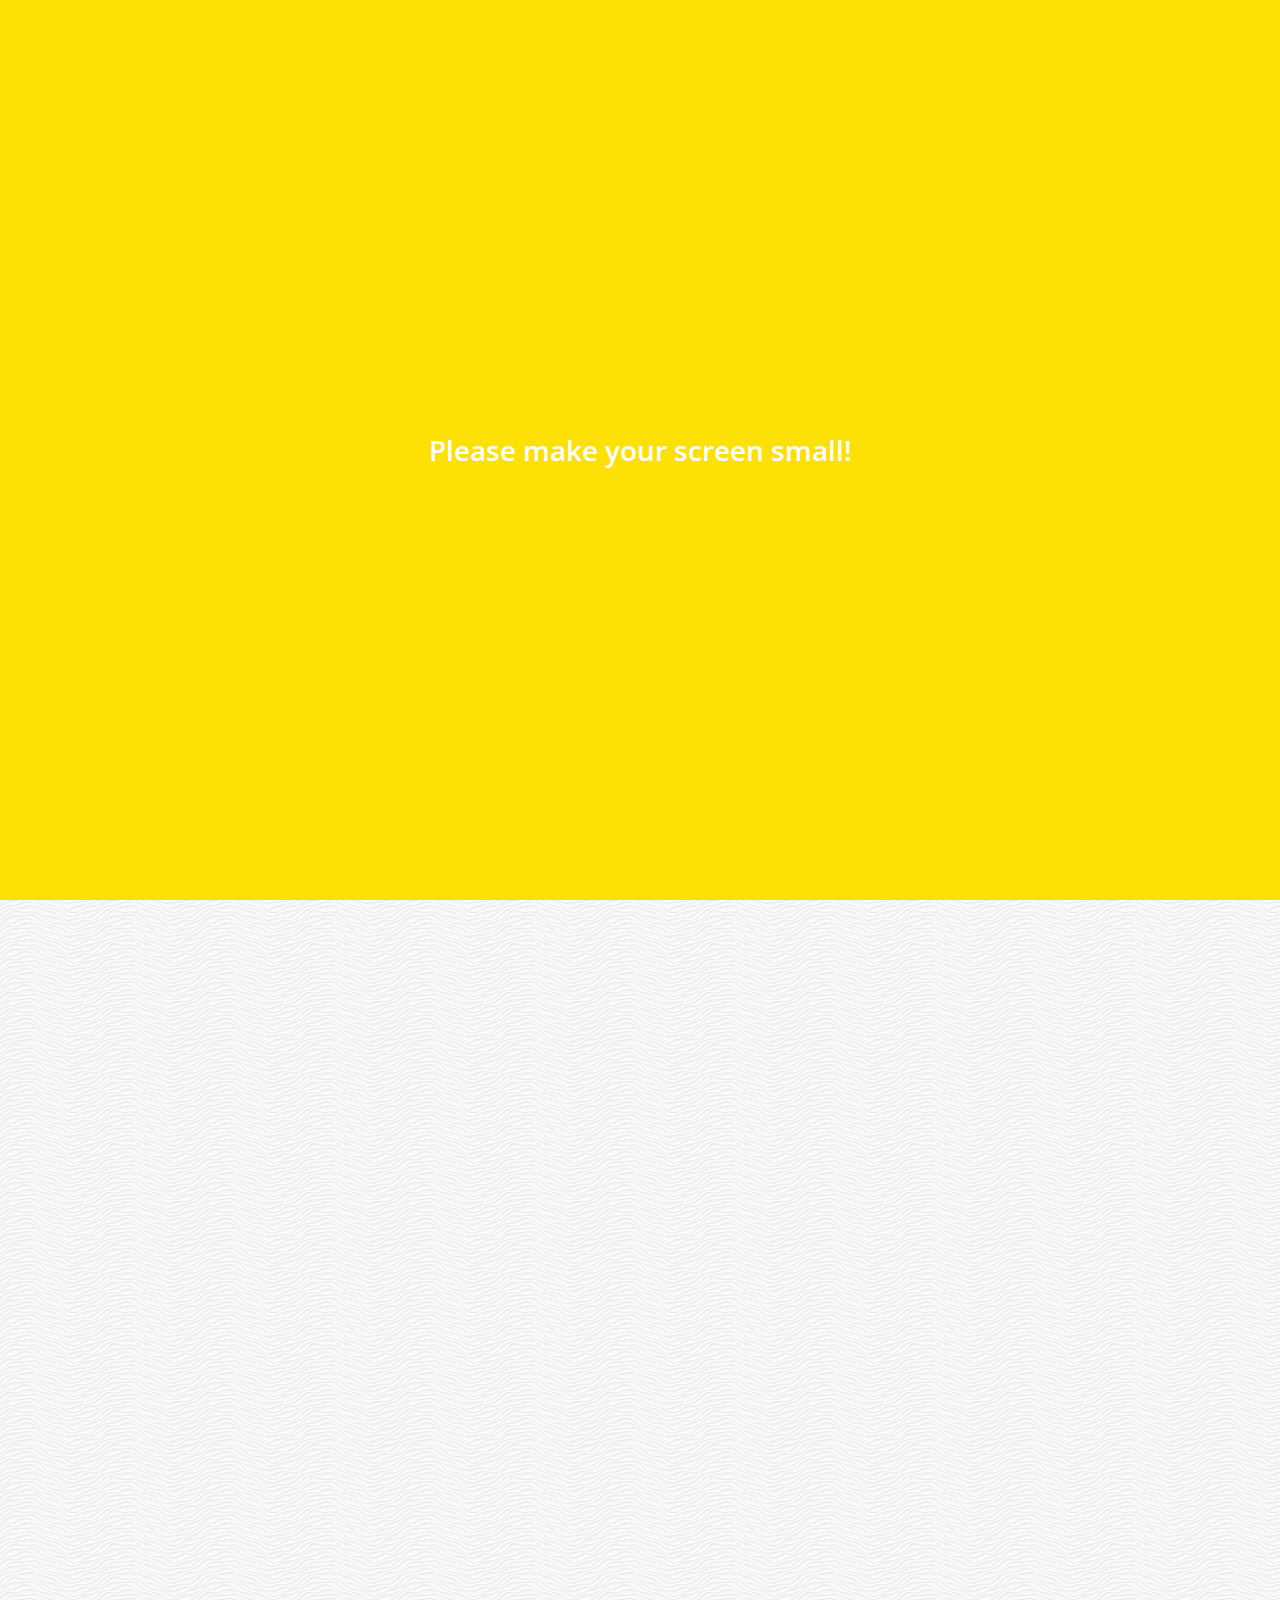
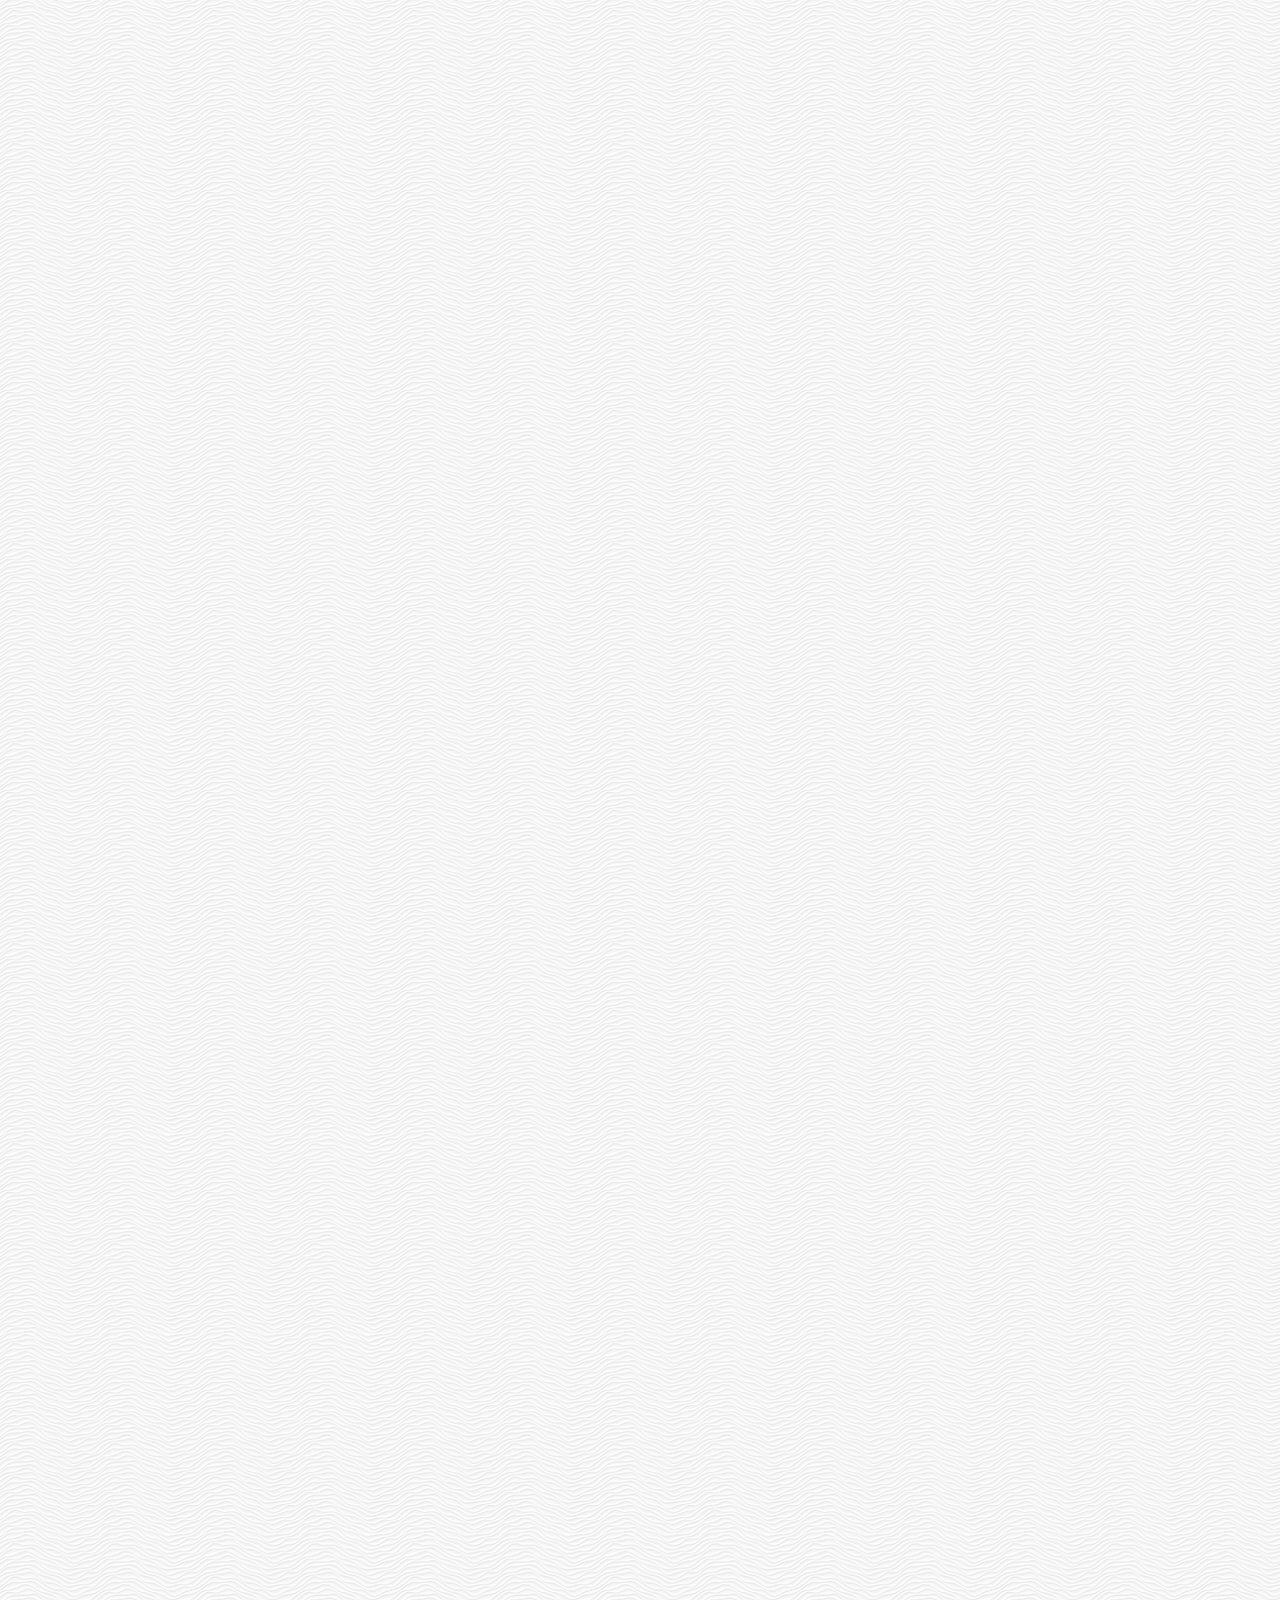
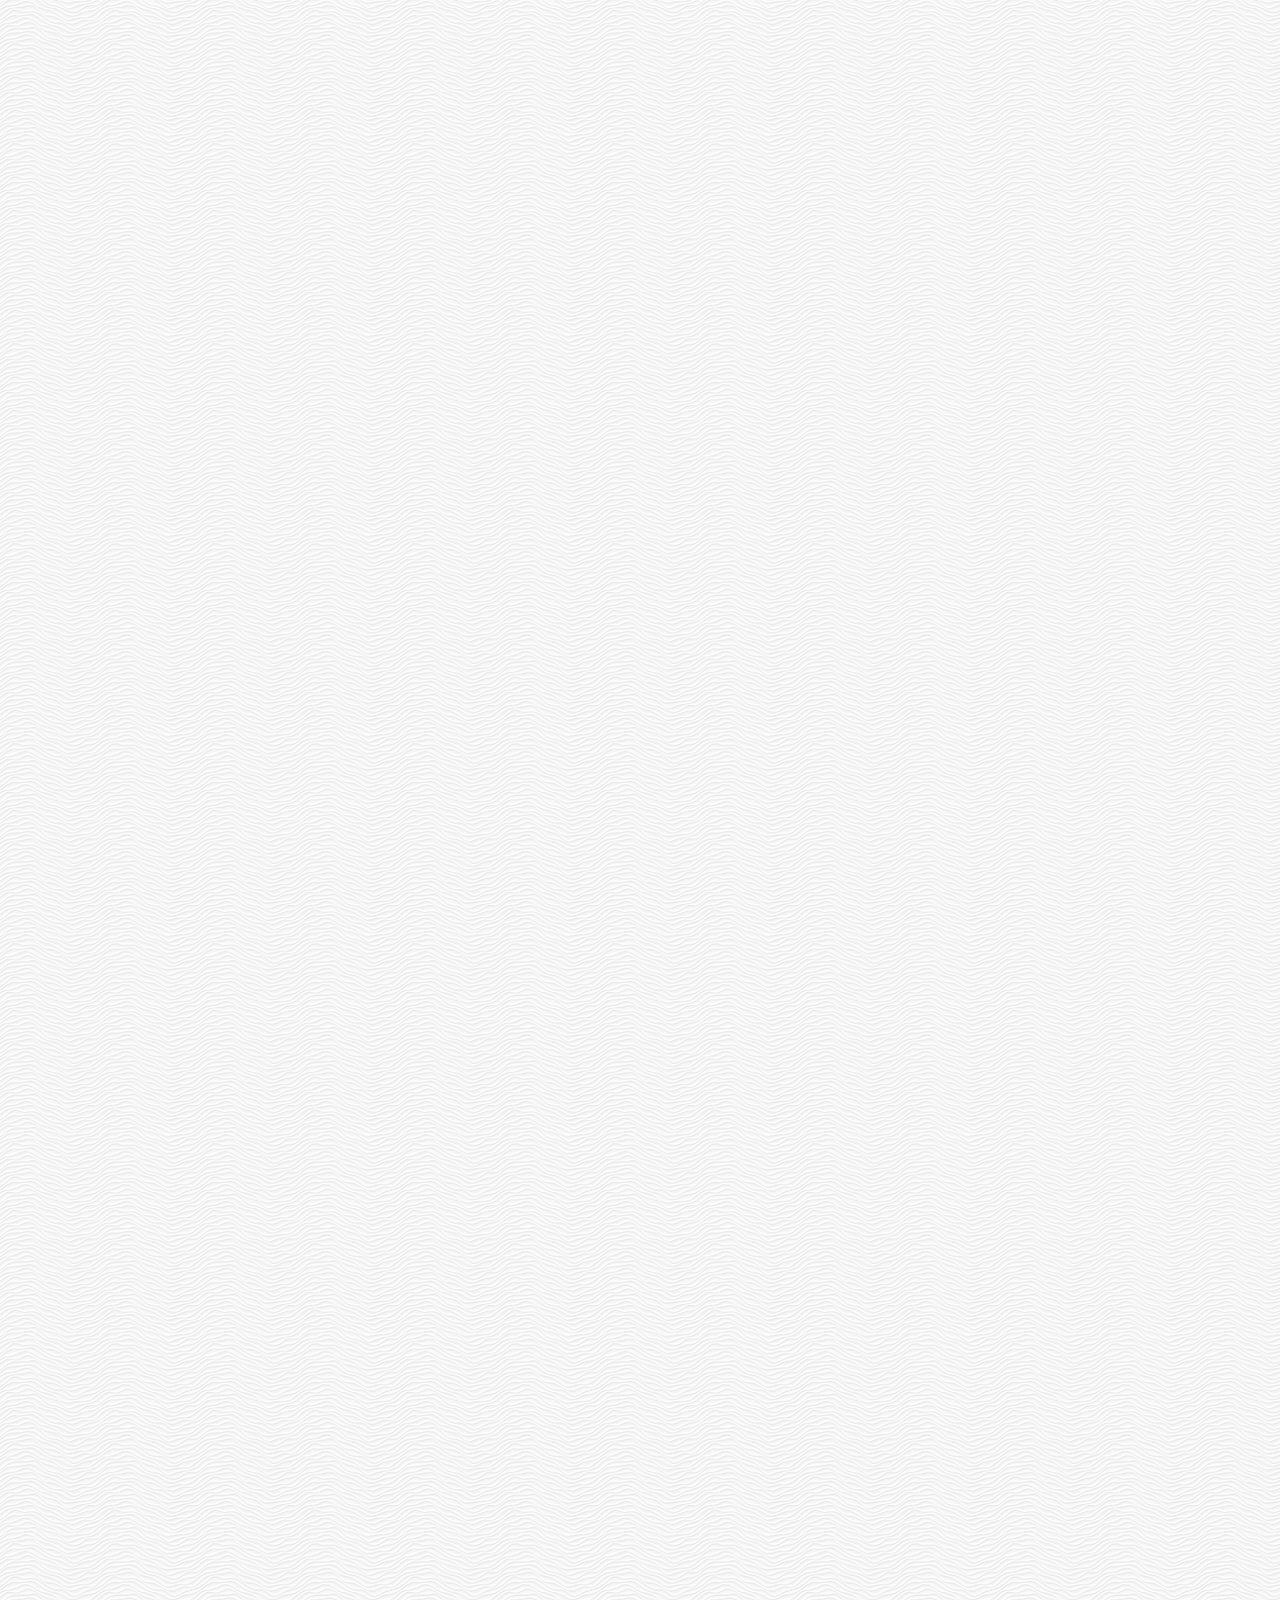
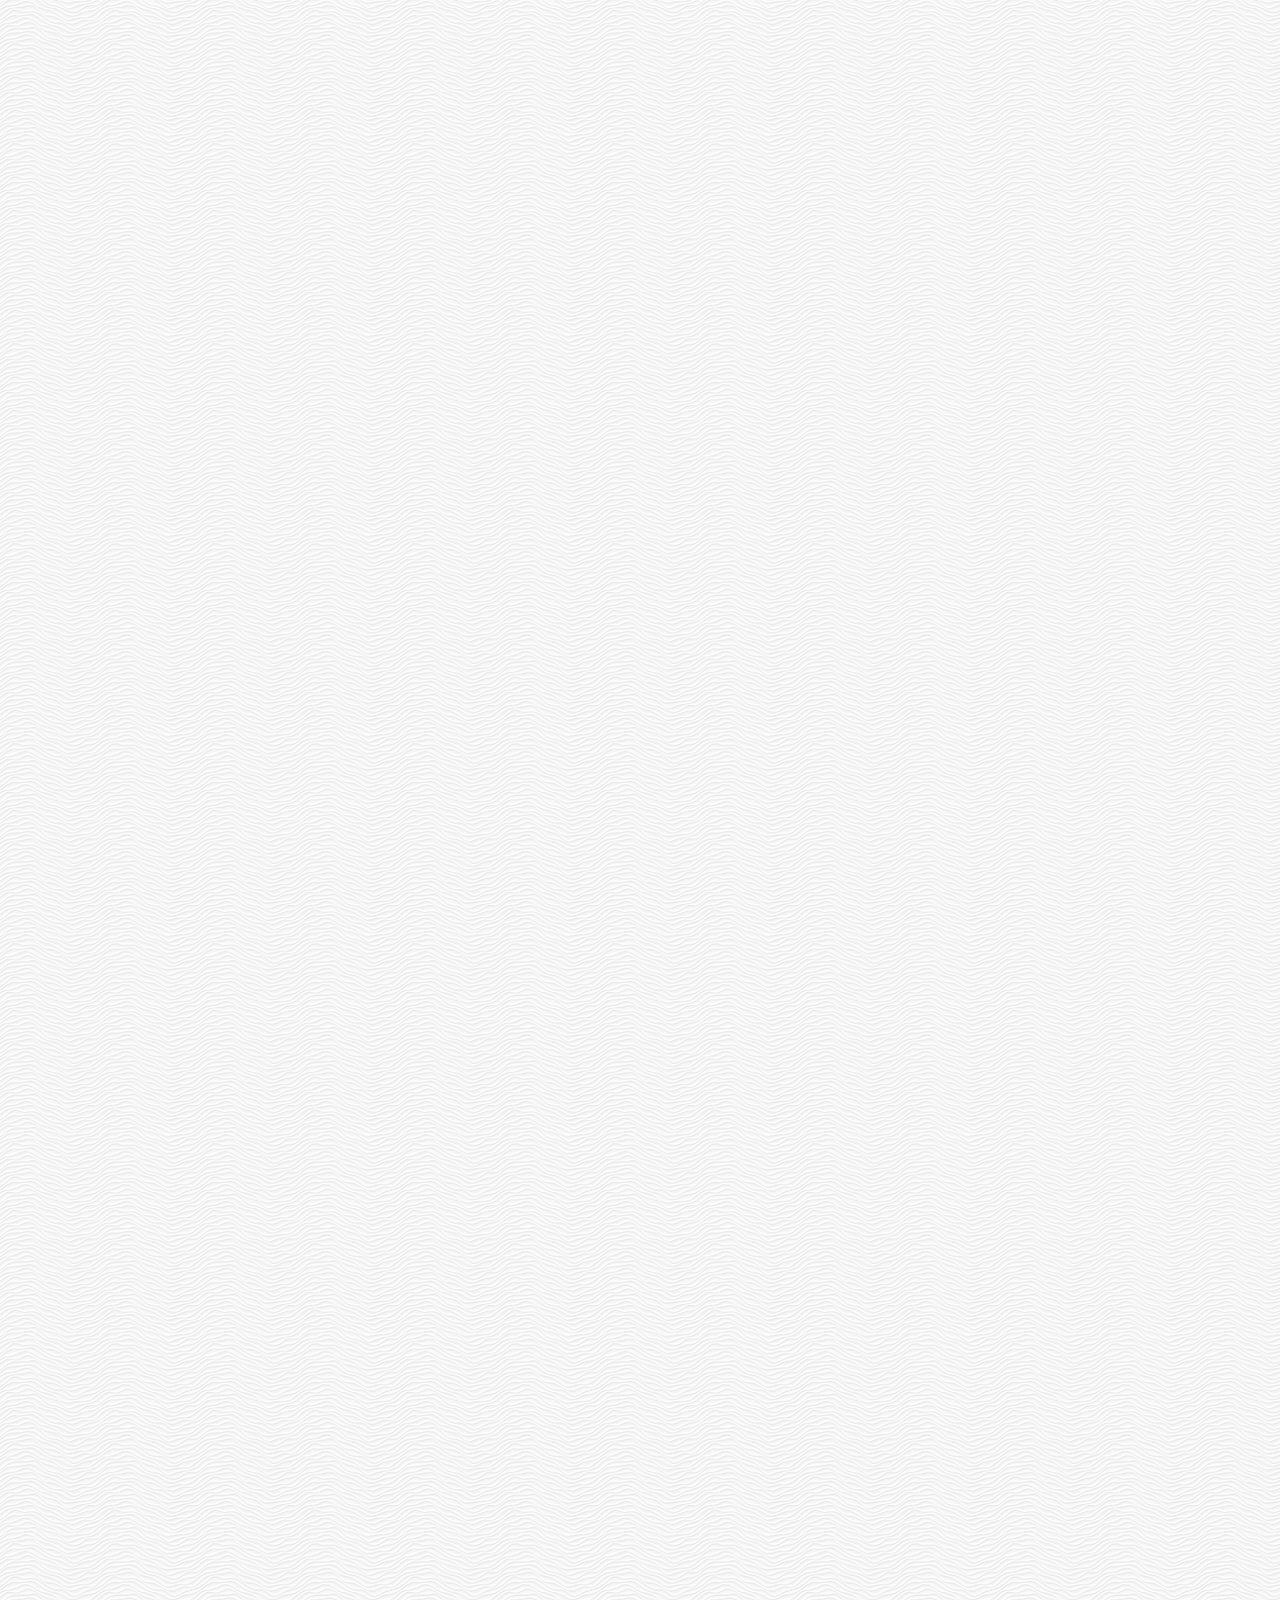
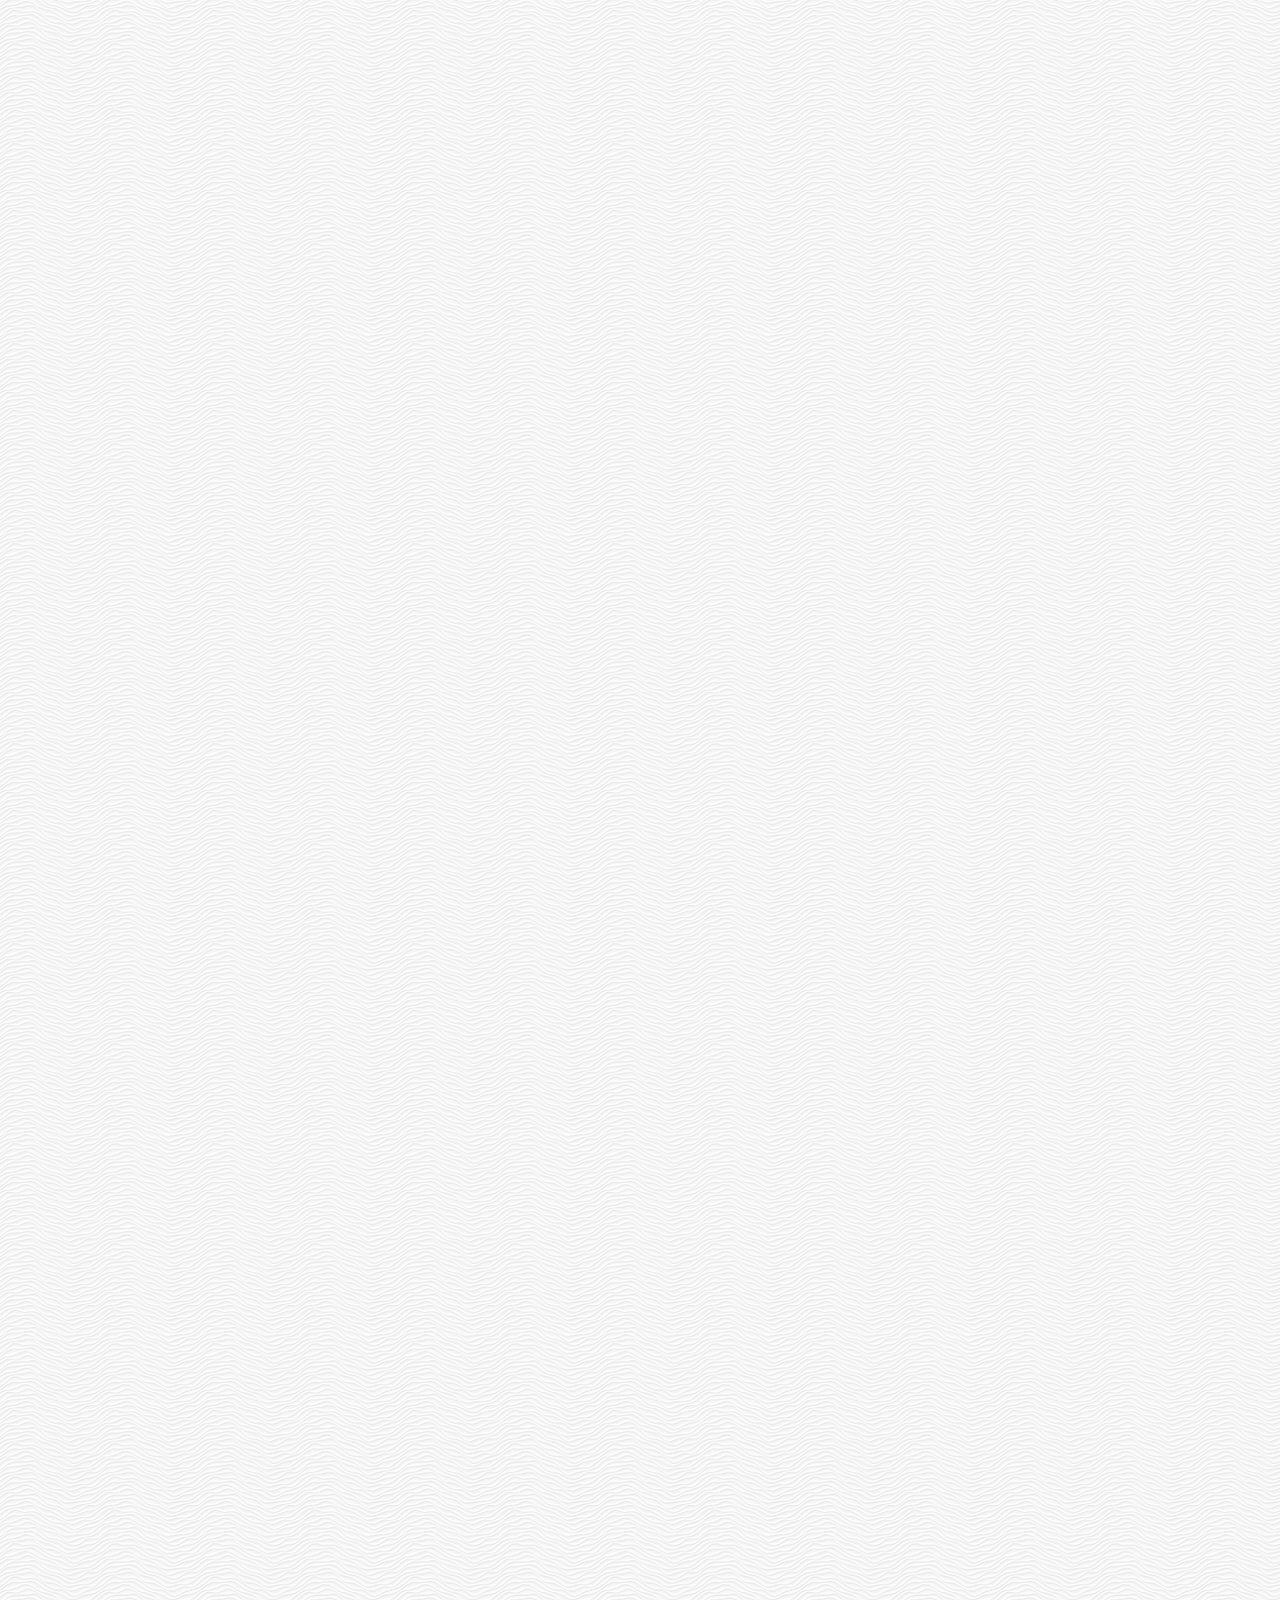
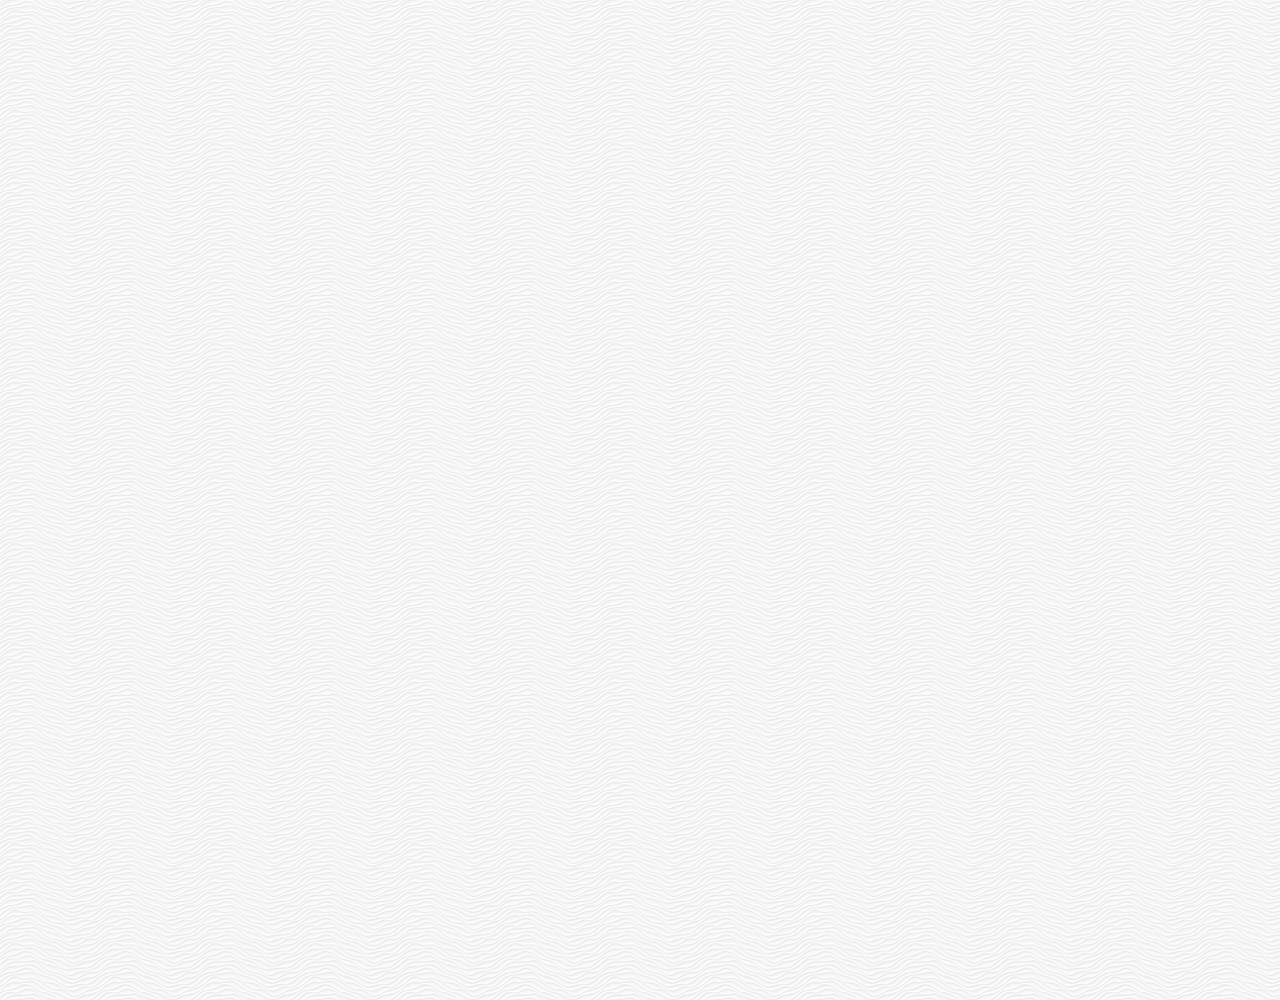
==== commit 83252d4b: "#3.5 screen size(media query)" ====
--- a/chat.html
+++ b/chat.html
@@ -103,5 +103,8 @@
         </span>
       </div>
     </div>
+    <div class="bigScreen">
+      <span class="bigScreen__text">Please make your screen small!</span>
+    </div>
   </body>
 </html>
--- a/css/styles.css
+++ b/css/styles.css
@@ -9,6 +9,7 @@
 @import "more.css";
 @import "settings.css";
 @import "chat.css";
+@import "mobile.css";
 
 * {
   box-sizing: border-box;
@@ -26,3 +27,18 @@
   color: inherit;
   text-decoration: none;
 }
+
+@keyframes fadeIn {
+  from {
+    opacity: 0;
+    transform: translateY(50px);
+  }
+  to {
+    opacity: 1;
+    transform: none;
+  }
+}
+
+main {
+  animation: fadeIn 0.5s ease-in-out;
+}
